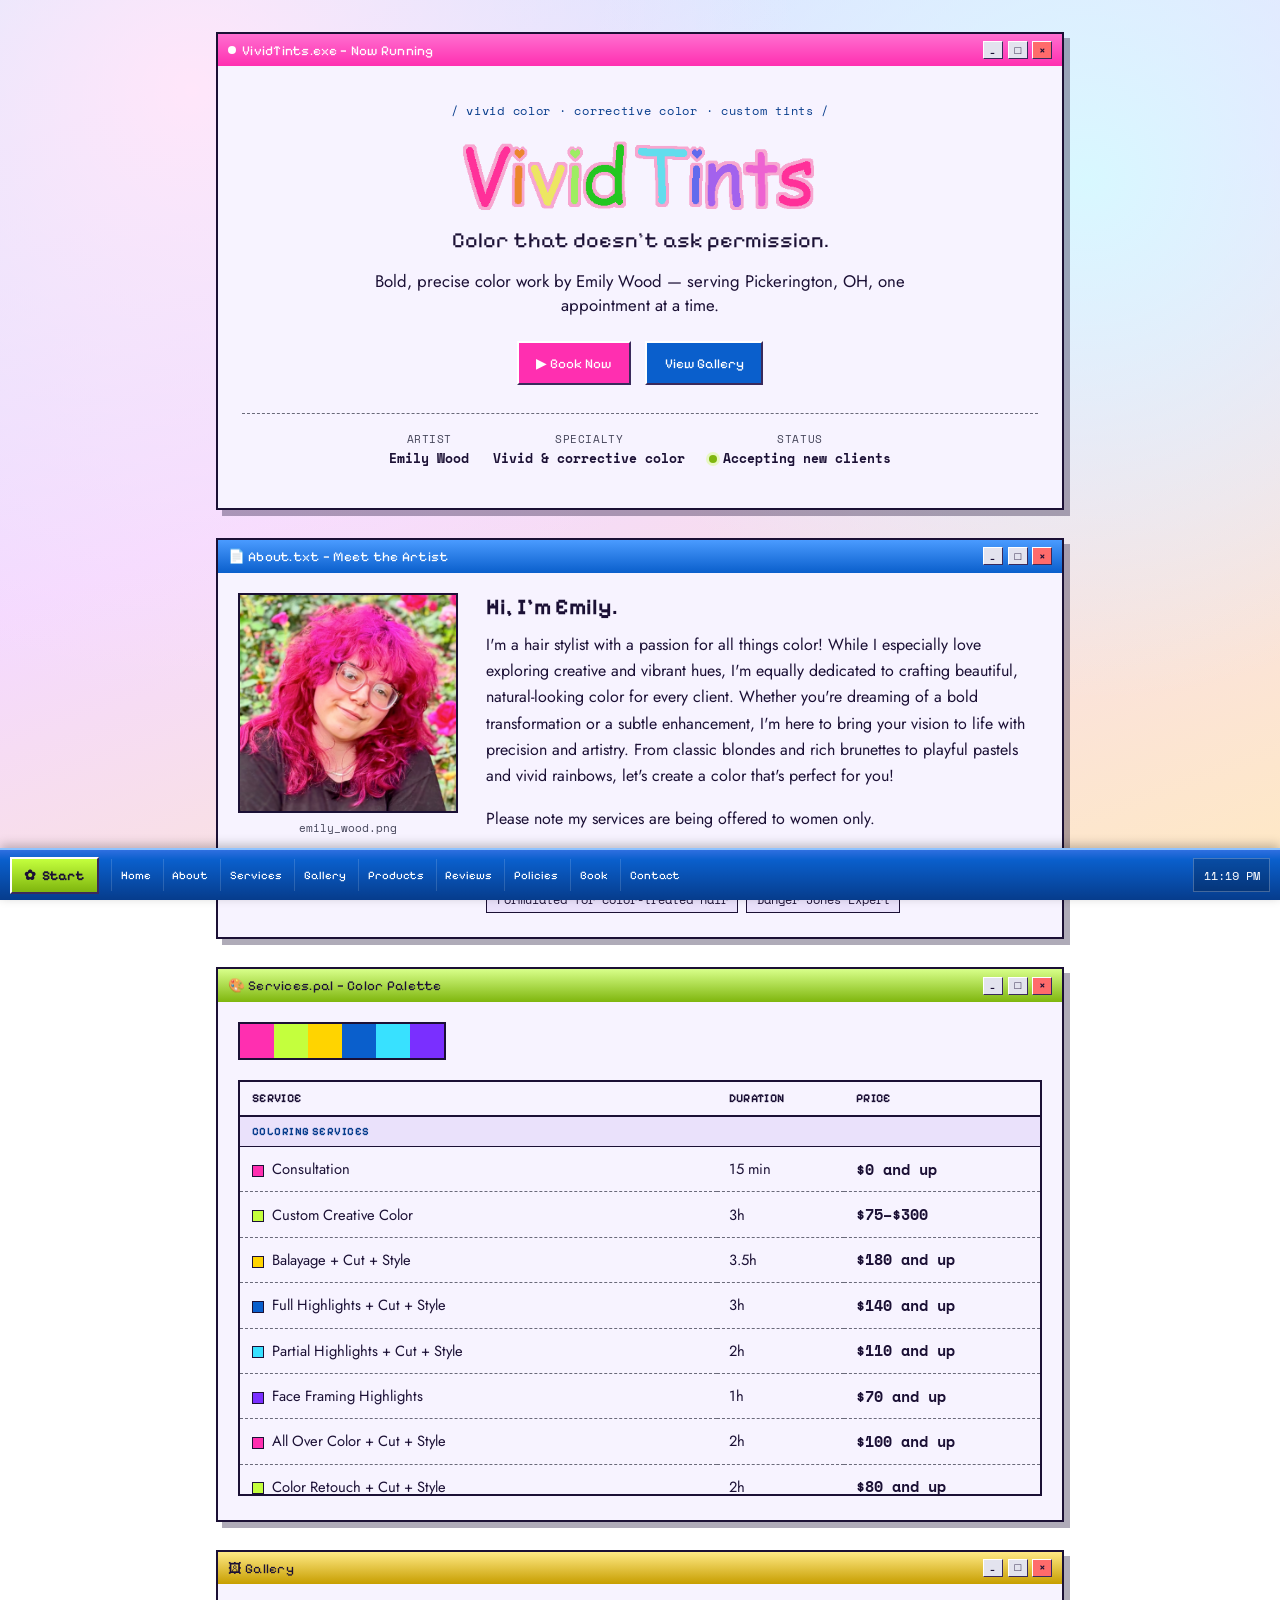
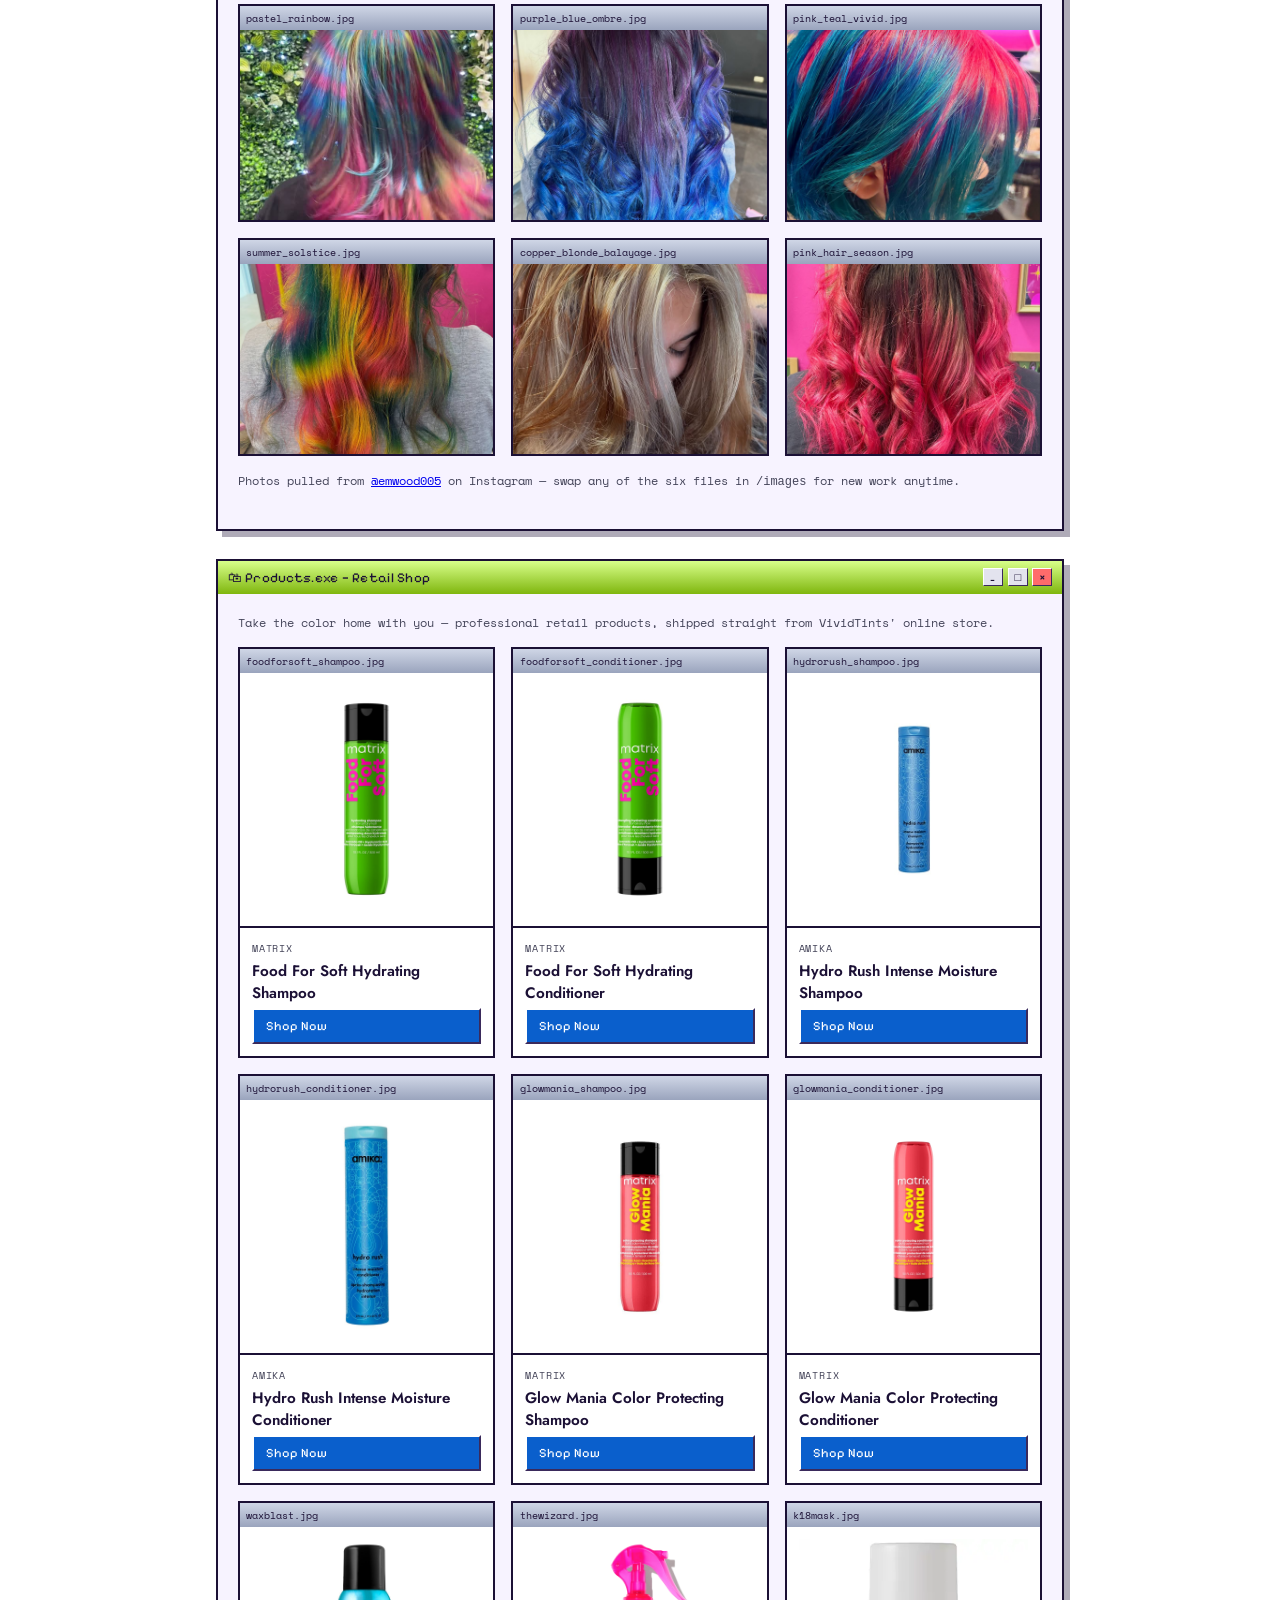
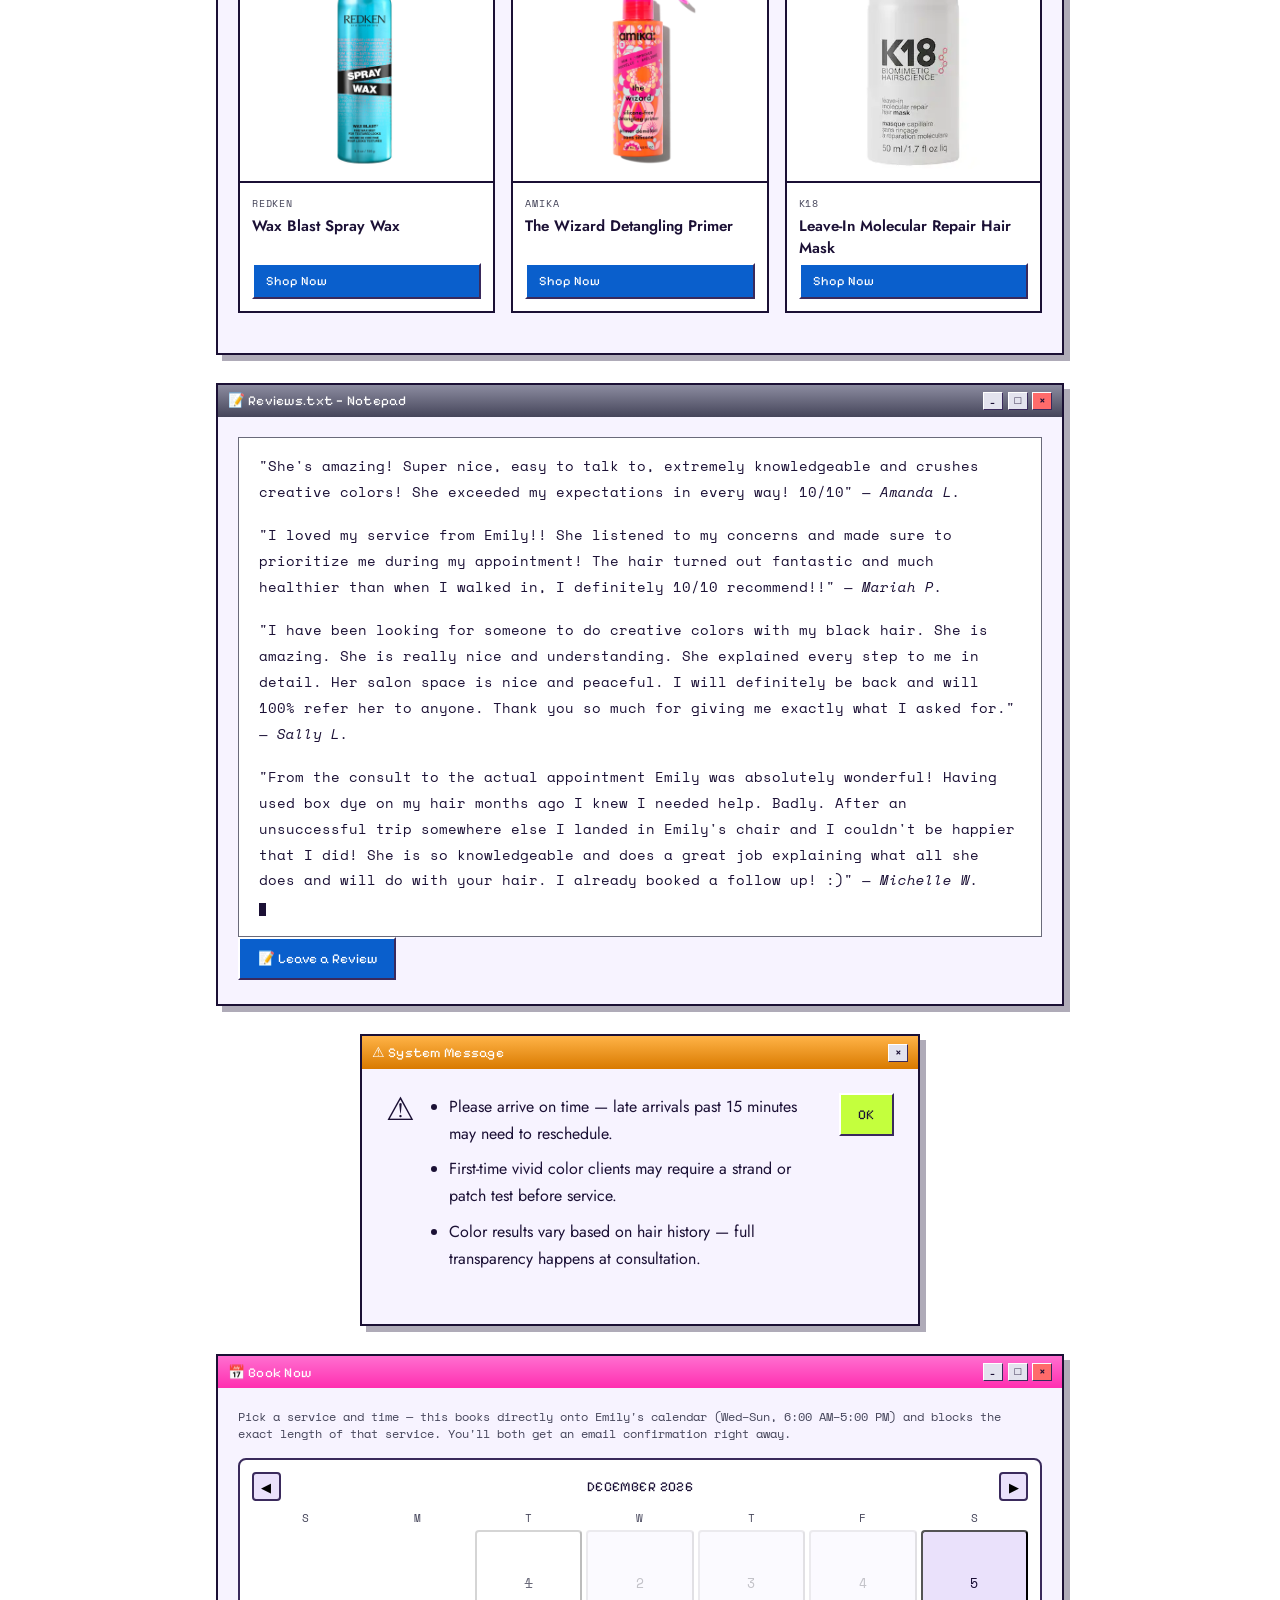
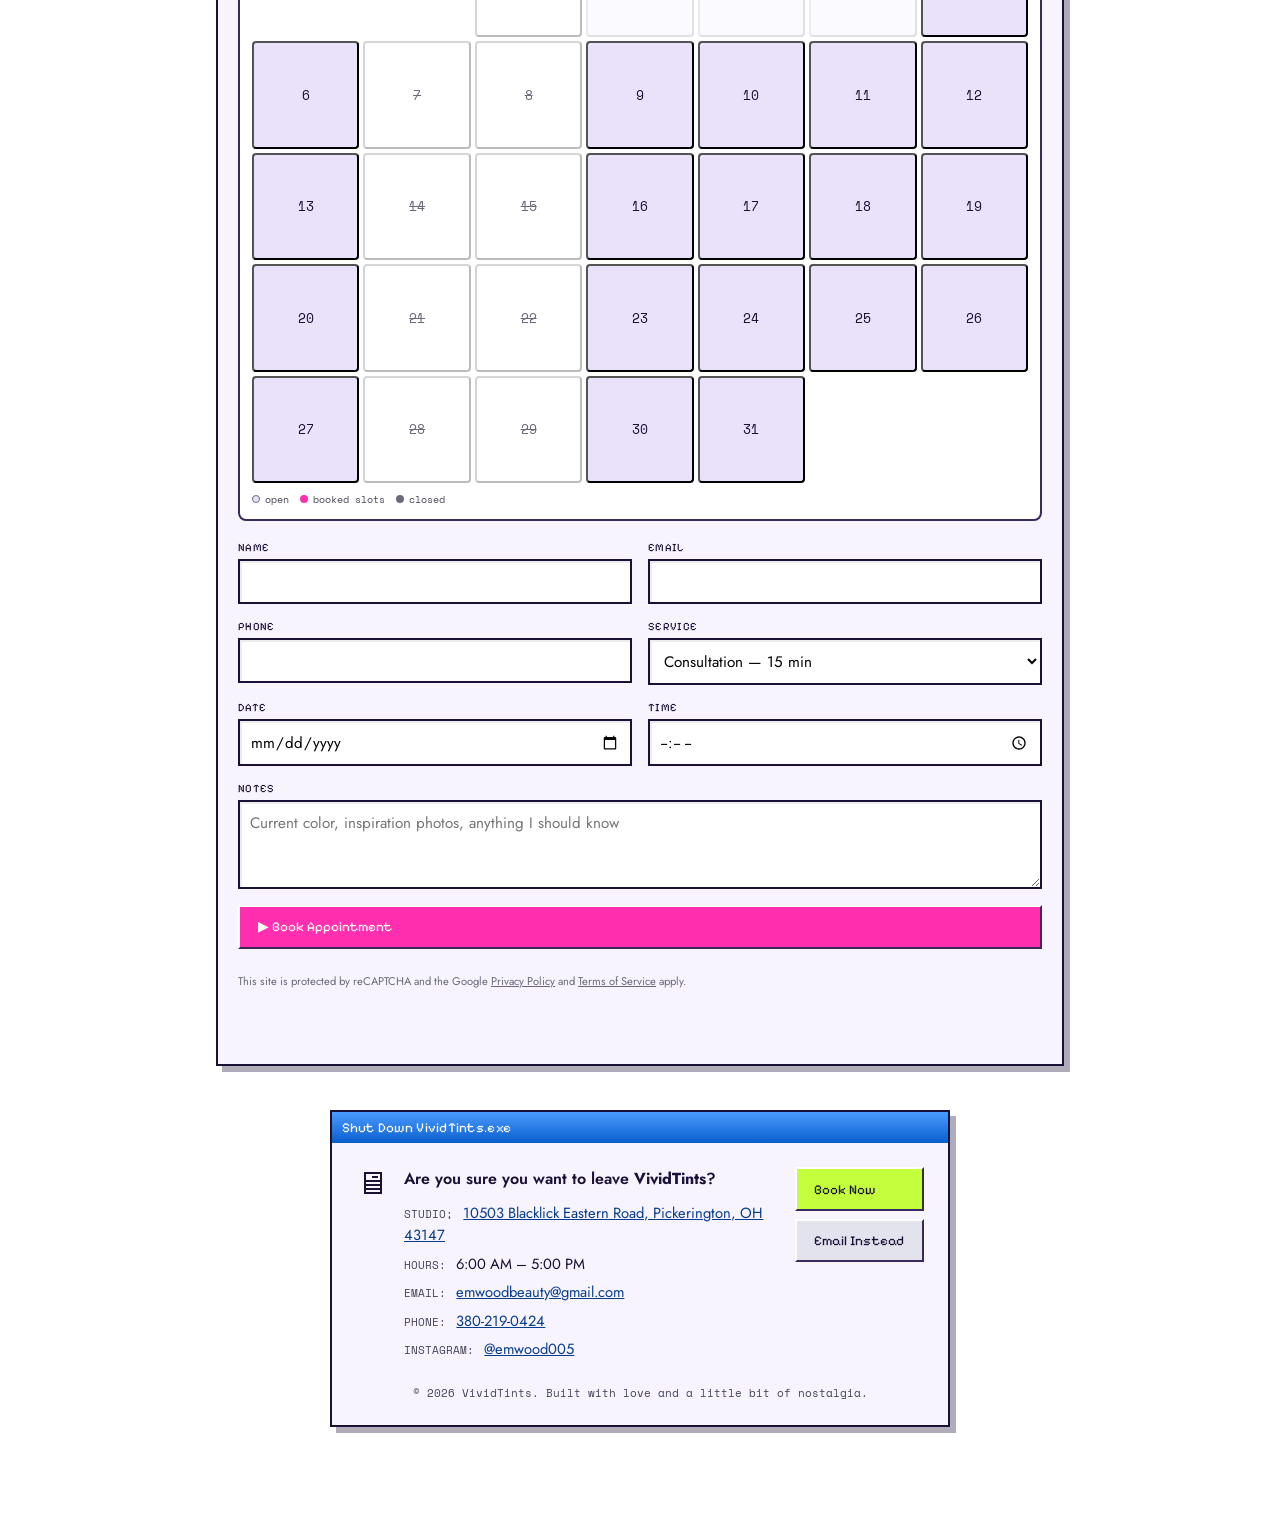
==== index.html @ 292fab3a "Initial commit: VividTints static site" ====
<!DOCTYPE html>
<html lang="en">
<head>
<meta charset="UTF-8">
<meta name="viewport" content="width=device-width, initial-scale=1.0">
<title>VividTints — Vivid Color &amp; Custom Tints</title>
<meta name="description" content="VividTints: vivid color, corrective color, and custom tints. Book your next look with Emily Wood.">
<link rel="preconnect" href="https://fonts.googleapis.com">
<link rel="preconnect" href="https://fonts.gstatic.com" crossorigin>
<link href="https://fonts.googleapis.com/css2?family=Chewy&family=Pixelify+Sans:wght@400..700&family=Jost:ital,wght@0,300;0,400;0,500;0,600;0,700;1,400&family=Space+Mono:wght@400;700&display=swap" rel="stylesheet">
<link rel="stylesheet" href="styles.css">
<script src="https://www.google.com/recaptcha/api.js?render=6LcSkWUtAAAAACM55qbeldDlDK0Q2pICRfijnh-o"></script>
</head>
<body>

<!-- BOOT SCREEN -->
<div id="boot-screen" class="boot-screen" role="status" aria-label="Loading VividTints">
  <div class="boot-inner">
    <img class="boot-logo" src="images/vividtints-logo.png" alt="VividTints">
    <div class="boot-bar"><div class="boot-bar-fill"></div></div>
    <p class="boot-text">Starting VividTints&hellip;</p>
    <button class="boot-skip" id="boot-skip" type="button">Skip intro &raquo;</button>
  </div>
</div>

<a class="skip-link" href="#main">Skip to content</a>

<!-- DESKTOP -->
<div class="desktop">

  <main id="main">

    <!-- HERO WINDOW -->
    <section id="home" class="win win--hero" aria-labelledby="hero-title">
      <header class="win-titlebar win-titlebar--magenta">
        <span class="win-titlebar-label">
          <span class="win-dot" aria-hidden="true"></span> VividTints.exe — Now Running
        </span>
        <span class="win-controls">
          <button class="win-btn win-btn--min" type="button" aria-label="Minimize this section" aria-expanded="true">_</button>
          <button class="win-btn" type="button" tabindex="-1" aria-hidden="true">&#9633;</button>
          <button class="win-btn win-btn--close" type="button" tabindex="-1" aria-hidden="true">&times;</button>
        </span>
      </header>
      <div class="win-body win-body--hero">
        <p class="eyebrow">/ vivid color &middot; corrective color &middot; custom tints /</p>
        <h1 id="hero-title" class="wordmark"><img src="images/vividtints-logo.png" alt="VividTints"></h1>
        <p class="tagline">Color that doesn't ask permission.</p>
        <p class="hero-sub">Bold, precise color work by Emily Wood — serving Pickerington, OH, one appointment at a time.</p>
        <div class="hero-actions">
          <a href="#book" class="btn btn--primary">&#9654; Book Now</a>
          <a href="#gallery" class="btn btn--secondary">View Gallery</a>
        </div>
        <dl class="sysinfo">
          <div><dt>Artist</dt><dd>Emily Wood</dd></div>
          <div><dt>Specialty</dt><dd>Vivid &amp; corrective color</dd></div>
          <div><dt>Status</dt><dd><span class="status-dot" aria-hidden="true"></span>Accepting new clients</dd></div>
        </dl>
      </div>
    </section>

    <!-- ABOUT WINDOW -->
    <section id="about" class="win" aria-labelledby="about-title">
      <header class="win-titlebar win-titlebar--blue">
        <span class="win-titlebar-label">&#128196; About.txt — Meet the Artist</span>
        <span class="win-controls">
          <button class="win-btn win-btn--min" type="button" aria-label="Minimize this section" aria-expanded="true">_</button>
          <button class="win-btn" type="button" tabindex="-1" aria-hidden="true">&#9633;</button>
          <button class="win-btn win-btn--close" type="button" tabindex="-1" aria-hidden="true">&times;</button>
        </span>
      </header>
      <div class="win-body about-grid">
        <figure class="photo-frame">
          <img class="about-photo" src="images/emily_wood.png" alt="Emily Wood, owner and colorist at VividTints">
          <figcaption>emily_wood.png</figcaption>
        </figure>
        <div class="about-copy">
          <h2 id="about-title">Hi, I'm Emily.</h2>
          <p>I'm a hair stylist with a passion for all things color! While I especially love exploring creative and vibrant hues, I'm equally dedicated to crafting beautiful, natural-looking color for every client. Whether you're dreaming of a bold transformation or a subtle enhancement, I'm here to bring your vision to life with precision and artistry. From classic blondes and rich brunettes to playful pastels and vivid rainbows, let's create a color that's perfect for you!</p>
          <p>Please note my services are being offered to women only.</p>
          <ul class="about-tags">
            <li>Vivid &amp; Fantasy Color</li>
            <li>Corrective color</li>
            <li>Formulated for color-treated hair</li>
            <li>Danger Jones Expert</li>
          </ul>
        </div>
      </div>
    </section>

    <!-- SERVICES WINDOW -->
    <section id="services" class="win" aria-labelledby="services-title">
      <header class="win-titlebar win-titlebar--lime">
        <span class="win-titlebar-label">&#127912; Services.pal — Color Palette</span>
        <span class="win-controls">
          <button class="win-btn win-btn--min" type="button" aria-label="Minimize this section" aria-expanded="true">_</button>
          <button class="win-btn" type="button" tabindex="-1" aria-hidden="true">&#9633;</button>
          <button class="win-btn win-btn--close" type="button" tabindex="-1" aria-hidden="true">&times;</button>
        </span>
      </header>
      <div class="win-body">
        <h2 id="services-title" class="sr-only">Services and pricing</h2>
        <div class="palette-strip" aria-hidden="true">
          <span class="swatch" style="--sw:#FF2FB0"></span>
          <span class="swatch" style="--sw:#C4FF3D"></span>
          <span class="swatch" style="--sw:#FFD400"></span>
          <span class="swatch" style="--sw:#0A5FCC"></span>
          <span class="swatch" style="--sw:#38E1FF"></span>
          <span class="swatch" style="--sw:#7A2FFF"></span>
        </div>
        <div class="price-table-scroll">
        <table class="price-table">
          <thead>
            <tr><th scope="col">Service</th><th scope="col">Duration</th><th scope="col">Price</th></tr>
          </thead>
          <tbody>
            <tr class="category-row"><th colspan="3" scope="colgroup">Coloring Services</th></tr>
            <tr><td data-label="Service"><span class="chip" style="--sw:#FF2FB0"></span>Consultation</td><td data-label="Duration">15 min</td><td data-label="Price" class="price">$0 and up</td></tr>
            <tr><td data-label="Service"><span class="chip" style="--sw:#C4FF3D"></span>Custom Creative Color</td><td data-label="Duration">3h</td><td data-label="Price" class="price">$75&ndash;$300</td></tr>
            <tr><td data-label="Service"><span class="chip" style="--sw:#FFD400"></span>Balayage + Cut + Style</td><td data-label="Duration">3.5h</td><td data-label="Price" class="price">$180 and up</td></tr>
            <tr><td data-label="Service"><span class="chip" style="--sw:#0A5FCC"></span>Full Highlights + Cut + Style</td><td data-label="Duration">3h</td><td data-label="Price" class="price">$140 and up</td></tr>
            <tr><td data-label="Service"><span class="chip" style="--sw:#38E1FF"></span>Partial Highlights + Cut + Style</td><td data-label="Duration">2h</td><td data-label="Price" class="price">$110 and up</td></tr>
            <tr><td data-label="Service"><span class="chip" style="--sw:#7A2FFF"></span>Face Framing Highlights</td><td data-label="Duration">1h</td><td data-label="Price" class="price">$70 and up</td></tr>
            <tr><td data-label="Service"><span class="chip" style="--sw:#FF2FB0"></span>All Over Color + Cut + Style</td><td data-label="Duration">2h</td><td data-label="Price" class="price">$100 and up</td></tr>
            <tr><td data-label="Service"><span class="chip" style="--sw:#C4FF3D"></span>Color Retouch + Cut + Style</td><td data-label="Duration">2h</td><td data-label="Price" class="price">$80 and up</td></tr>
            <tr><td data-label="Service"><span class="chip" style="--sw:#FFD400"></span>All Over Color + Highlights + Cut + Style</td><td data-label="Duration">3.5h</td><td data-label="Price" class="price">$200 and up</td></tr>
            <tr><td data-label="Service"><span class="chip" style="--sw:#0A5FCC"></span>Color Retouch + Highlights + Cut + Style</td><td data-label="Duration">3.5h</td><td data-label="Price" class="price">$180 and up</td></tr>
            <tr><td data-label="Service"><span class="chip" style="--sw:#38E1FF"></span>Platinum Blonde</td><td data-label="Duration">3h</td><td data-label="Price" class="price">$75&ndash;$300</td></tr>
            <tr><td data-label="Service"><span class="chip" style="--sw:#7A2FFF"></span>Corrective Color</td><td data-label="Duration">4h</td><td data-label="Price" class="price">$100&ndash;$300</td></tr>
            <tr><td data-label="Service"><span class="chip" style="--sw:#FF2FB0"></span>Hair Gloss</td><td data-label="Duration">1h</td><td data-label="Price" class="price">$50 and up</td></tr>

            <tr class="category-row"><th colspan="3" scope="colgroup">Haircuts &amp; Styles</th></tr>
            <tr><td data-label="Service">Women's Cut &amp; Style</td><td data-label="Duration">45 min</td><td data-label="Price" class="price">$35 and up</td></tr>
            <tr><td data-label="Service">Children's Cut &amp; Style</td><td data-label="Duration">30 min</td><td data-label="Price" class="price">$25 and up</td></tr>
            <tr><td data-label="Service">Fairy Hair (Hair Tinsel)</td><td data-label="Duration">45 min</td><td data-label="Price" class="price">$25 and up</td></tr>
            <tr><td data-label="Service">Shampoo &amp; Style</td><td data-label="Duration">30 min</td><td data-label="Price" class="price">$30 and up</td></tr>

            <tr class="category-row"><th colspan="3" scope="colgroup">Extensions</th></tr>
            <tr><td data-label="Service">Extension Maintenance</td><td data-label="Duration">3h</td><td data-label="Price" class="price">$150&ndash;$300</td></tr>
            <tr><td data-label="Service">Extensions Consultation</td><td data-label="Duration">15 min</td><td data-label="Price" class="price">$99&ndash;$300</td></tr>

            <tr class="category-row"><th colspan="3" scope="colgroup">Formal Design</th></tr>
            <tr><td data-label="Service">Formal Styling Trial Run</td><td data-label="Duration">1h</td><td data-label="Price" class="price">$35 and up</td></tr>
            <tr><td data-label="Service">Dances, Evening Event, Special Occasion</td><td data-label="Duration">1h</td><td data-label="Price" class="price">$50 and up</td></tr>
          </tbody>
        </table>
        </div>
      </div>
    </section>

    <!-- GALLERY WINDOW -->
    <section id="gallery" class="win" aria-labelledby="gallery-title">
      <header class="win-titlebar win-titlebar--sun">
        <span class="win-titlebar-label">&#128444; Gallery</span>
        <span class="win-controls">
          <button class="win-btn win-btn--min" type="button" aria-label="Minimize this section" aria-expanded="true">_</button>
          <button class="win-btn" type="button" tabindex="-1" aria-hidden="true">&#9633;</button>
          <button class="win-btn win-btn--close" type="button" tabindex="-1" aria-hidden="true">&times;</button>
        </span>
      </header>
      <div class="win-body">
        <h2 id="gallery-title" class="sr-only">Portfolio gallery</h2>
        <div class="gallery-grid">
          <figure class="mini-win"><header class="mini-win-bar"><span>pastel_rainbow.jpg</span></header><img class="gallery-photo" src="images/gallery-1-pastel-rainbow.jpg" alt="Pastel rainbow vivid color, back view" loading="lazy"></figure>
          <figure class="mini-win"><header class="mini-win-bar"><span>purple_blue_ombre.jpg</span></header><img class="gallery-photo" src="images/gallery-2-purple-blue-ombre.jpg" alt="Purple to blue ombre curls" loading="lazy"></figure>
          <figure class="mini-win"><header class="mini-win-bar"><span>pink_teal_vivid.jpg</span></header><img class="gallery-photo" src="images/gallery-3-pink-teal-vivid.jpg" alt="Pink and teal vivid color placement" loading="lazy"></figure>
          <figure class="mini-win"><header class="mini-win-bar"><span>summer_solstice.jpg</span></header><img class="gallery-photo" src="images/gallery-4-summer-solstice-rainbow.jpg" alt="Rainbow vivid color, Summer Solstice look" loading="lazy"></figure>
          <figure class="mini-win"><header class="mini-win-bar"><span>copper_blonde_balayage.jpg</span></header><img class="gallery-photo" src="images/gallery-5-copper-blonde-balayage.jpg" alt="Copper and blonde balayage dimension" loading="lazy"></figure>
          <figure class="mini-win"><header class="mini-win-bar"><span>pink_hair_season.jpg</span></header><img class="gallery-photo" src="images/gallery-6-pink-hair-season.jpg" alt="Pink hair color melt from natural roots, back view" loading="lazy"></figure>
        </div>
        <p class="table-note">Photos pulled from <a href="https://www.instagram.com/emwood005/" target="_blank" rel="noopener">@emwood005</a> on Instagram — swap any of the six files in <code>/images</code> for new work anytime.</p>
      </div>
    </section>

    <!-- PRODUCTS WINDOW -->
    <section id="products" class="win" aria-labelledby="products-title">
      <header class="win-titlebar win-titlebar--lime">
        <span class="win-titlebar-label">&#128717; Products.exe — Retail Shop</span>
        <span class="win-controls">
          <button class="win-btn win-btn--min" type="button" aria-label="Minimize this section" aria-expanded="true">_</button>
          <button class="win-btn" type="button" tabindex="-1" aria-hidden="true">&#9633;</button>
          <button class="win-btn win-btn--close" type="button" tabindex="-1" aria-hidden="true">&times;</button>
        </span>
      </header>
      <div class="win-body">
        <h2 id="products-title" class="sr-only">Retail products</h2>
        <p class="table-note">Take the color home with you — professional retail products, shipped straight from VividTints' online store.</p>
        <div class="product-grid">
          <article class="mini-win product-card">
            <header class="mini-win-bar"><span>foodforsoft_shampoo.jpg</span></header>
            <a href="https://shop.saloninteractive.com/store/vivid-tints-94737/product/79446/83007" target="_blank" rel="noopener">
              <img class="product-photo" src="images/product-foodforsoft-shampoo.jpg" alt="Matrix Food For Soft Hydrating Shampoo, 10.1 fl oz">
            </a>
            <div class="product-info">
              <p class="product-brand">Matrix</p>
              <h3 class="product-name">Food For Soft Hydrating Shampoo</h3>
              <a class="btn btn--secondary product-buy" href="https://shop.saloninteractive.com/store/vivid-tints-94737/product/79446/83007" target="_blank" rel="noopener">Shop Now</a>
            </div>
          </article>
          <article class="mini-win product-card">
            <header class="mini-win-bar"><span>foodforsoft_conditioner.jpg</span></header>
            <a href="https://shop.saloninteractive.com/store/vivid-tints-94737/product/79444/83005" target="_blank" rel="noopener">
              <img class="product-photo" src="images/product-foodforsoft-conditioner.jpg" alt="Matrix Food For Soft Detangling Hydrating Conditioner, 10.1 fl oz">
            </a>
            <div class="product-info">
              <p class="product-brand">Matrix</p>
              <h3 class="product-name">Food For Soft Hydrating Conditioner</h3>
              <a class="btn btn--secondary product-buy" href="https://shop.saloninteractive.com/store/vivid-tints-94737/product/79444/83005" target="_blank" rel="noopener">Shop Now</a>
            </div>
          </article>
          <article class="mini-win product-card">
            <header class="mini-win-bar"><span>hydrorush_shampoo.jpg</span></header>
            <a href="https://shop.saloninteractive.com/store/vivid-tints-94737/product/69103/72638" target="_blank" rel="noopener">
              <img class="product-photo" src="images/product-hydrorush-shampoo.jpg" alt="amika Hydro Rush Intense Moisture Shampoo, 9.2 fl oz">
            </a>
            <div class="product-info">
              <p class="product-brand">amika</p>
              <h3 class="product-name">Hydro Rush Intense Moisture Shampoo</h3>
              <a class="btn btn--secondary product-buy" href="https://shop.saloninteractive.com/store/vivid-tints-94737/product/69103/72638" target="_blank" rel="noopener">Shop Now</a>
            </div>
          </article>
          <article class="mini-win product-card">
            <header class="mini-win-bar"><span>hydrorush_conditioner.jpg</span></header>
            <a href="https://shop.saloninteractive.com/store/vivid-tints-94737/product/69101/72635" target="_blank" rel="noopener">
              <img class="product-photo" src="images/product-hydrorush-conditioner.jpg" alt="amika Hydro Rush Intense Moisture Conditioner, 9.2 fl oz">
            </a>
            <div class="product-info">
              <p class="product-brand">amika</p>
              <h3 class="product-name">Hydro Rush Intense Moisture Conditioner</h3>
              <a class="btn btn--secondary product-buy" href="https://shop.saloninteractive.com/store/vivid-tints-94737/product/69101/72635" target="_blank" rel="noopener">Shop Now</a>
            </div>
          </article>
          <article class="mini-win product-card">
            <header class="mini-win-bar"><span>glowmania_shampoo.jpg</span></header>
            <a href="https://shop.saloninteractive.com/store/vivid-tints-94737/product/101076/104954" target="_blank" rel="noopener">
              <img class="product-photo" src="images/product-glowmania-shampoo.jpg" alt="Matrix Glow Mania Color Protecting Shampoo, 10.1 fl oz">
            </a>
            <div class="product-info">
              <p class="product-brand">Matrix</p>
              <h3 class="product-name">Glow Mania Color Protecting Shampoo</h3>
              <a class="btn btn--secondary product-buy" href="https://shop.saloninteractive.com/store/vivid-tints-94737/product/101076/104954" target="_blank" rel="noopener">Shop Now</a>
            </div>
          </article>
          <article class="mini-win product-card">
            <header class="mini-win-bar"><span>glowmania_conditioner.jpg</span></header>
            <a href="https://shop.saloninteractive.com/store/vivid-tints-94737/product/91095/94782" target="_blank" rel="noopener">
              <img class="product-photo" src="images/product-glowmania-conditioner.jpg" alt="Matrix Glow Mania Color Protecting Conditioner, 10.1 fl oz">
            </a>
            <div class="product-info">
              <p class="product-brand">Matrix</p>
              <h3 class="product-name">Glow Mania Color Protecting Conditioner</h3>
              <a class="btn btn--secondary product-buy" href="https://shop.saloninteractive.com/store/vivid-tints-94737/product/91095/94782" target="_blank" rel="noopener">Shop Now</a>
            </div>
          </article>
          <article class="mini-win product-card">
            <header class="mini-win-bar"><span>waxblast.jpg</span></header>
            <a href="https://shop.saloninteractive.com/store/vivid-tints-94737/product/81811/85417" target="_blank" rel="noopener">
              <img class="product-photo" src="images/product-waxblast.jpg" alt="Redken Wax Blast Spray Wax, 5.5 oz">
            </a>
            <div class="product-info">
              <p class="product-brand">Redken</p>
              <h3 class="product-name">Wax Blast Spray Wax</h3>
              <a class="btn btn--secondary product-buy" href="https://shop.saloninteractive.com/store/vivid-tints-94737/product/81811/85417" target="_blank" rel="noopener">Shop Now</a>
            </div>
          </article>
          <article class="mini-win product-card">
            <header class="mini-win-bar"><span>thewizard.jpg</span></header>
            <a href="https://shop.saloninteractive.com/store/vivid-tints-94737/product/91083/75434" target="_blank" rel="noopener">
              <img class="product-photo" src="images/product-thewizard.webp" alt="amika The Wizard Silicone-Free Detangling Primer, 5 fl oz">
            </a>
            <div class="product-info">
              <p class="product-brand">amika</p>
              <h3 class="product-name">The Wizard Detangling Primer</h3>
              <a class="btn btn--secondary product-buy" href="https://shop.saloninteractive.com/store/vivid-tints-94737/product/91083/75434" target="_blank" rel="noopener">Shop Now</a>
            </div>
          </article>
          <article class="mini-win product-card">
            <header class="mini-win-bar"><span>k18mask.jpg</span></header>
            <a href="https://shop.saloninteractive.com/store/vivid-tints-94737/product/55356/58825" target="_blank" rel="noopener">
              <img class="product-photo" src="images/product-k18mask.webp" alt="K18 Leave-In Molecular Repair Hair Mask, 1.7 fl oz">
            </a>
            <div class="product-info">
              <p class="product-brand">K18</p>
              <h3 class="product-name">Leave-In Molecular Repair Hair Mask</h3>
              <a class="btn btn--secondary product-buy" href="https://shop.saloninteractive.com/store/vivid-tints-94737/product/55356/58825" target="_blank" rel="noopener">Shop Now</a>
            </div>
          </article>
        </div>
      </div>
    </section>

    <!-- REVIEWS WINDOW -->
    <section id="reviews" class="win" aria-labelledby="reviews-title">
      <header class="win-titlebar win-titlebar--gray">
        <span class="win-titlebar-label">&#128221; Reviews.txt — Notepad</span>
        <span class="win-controls">
          <button class="win-btn win-btn--min" type="button" aria-label="Minimize this section" aria-expanded="true">_</button>
          <button class="win-btn" type="button" tabindex="-1" aria-hidden="true">&#9633;</button>
          <button class="win-btn win-btn--close" type="button" tabindex="-1" aria-hidden="true">&times;</button>
        </span>
      </header>
      <div class="win-body">
        <h2 id="reviews-title" class="sr-only">Client reviews</h2>
        <div class="notepad" id="notepad-reviews">
          <p class="notepad-line">"She's amazing! Super nice, easy to talk to, extremely knowledgeable and crushes creative colors! She exceeded my expectations in every way! 10/10" &mdash; <em>Amanda L.</em></p>
          <p class="notepad-line">"I loved my service from Emily!! She listened to my concerns and made sure to prioritize me during my appointment! The hair turned out fantastic and much healthier than when I walked in, I definitely 10/10 recommend!!" &mdash; <em>Mariah P.</em></p>
          <p class="notepad-line">"I have been looking for someone to do creative colors with my black hair. She is amazing. She is really nice and understanding. She explained every step to me in detail. Her salon space is nice and peaceful. I will definitely be back and will 100% refer her to anyone. Thank you so much for giving me exactly what I asked for." &mdash; <em>Sally L.</em></p>
          <p class="notepad-line">"From the consult to the actual appointment Emily was absolutely wonderful! Having used box dye on my hair months ago I knew I needed help. Badly. After an unsuccessful trip somewhere else I landed in Emily's chair and I couldn't be happier that I did! She is so knowledgeable and does a great job explaining what all she does and will do with your hair. I already booked a follow up! :)" &mdash; <em>Michelle W.</em></p>
          <span class="notepad-cursor" aria-hidden="true"></span>
        </div>
        <a href="reviews.html" class="btn btn--secondary">&#128221; Leave a Review</a>
      </div>
    </section>

    <!-- POLICIES: SYSTEM MESSAGE DIALOG -->
    <section id="policies" class="win win--dialog" aria-labelledby="policies-title">
      <header class="win-titlebar win-titlebar--warn">
        <span class="win-titlebar-label">&#9888; System Message</span>
        <span class="win-controls" aria-hidden="true">
          <button class="win-btn" type="button" tabindex="-1">&times;</button>
        </span>
      </header>
      <div class="win-body win-body--dialog">
        <h2 id="policies-title" class="sr-only">Studio policies</h2>
        <div class="dialog-content">
          <span class="dialog-icon" aria-hidden="true">&#9888;</span>
          <ul class="policy-list">
            <li>Please arrive on time — late arrivals past 15 minutes may need to reschedule.</li>
            <li>First-time vivid color clients may require a strand or patch test before service.</li>
            <li>Color results vary based on hair history — full transparency happens at consultation.</li>
          </ul>
          <button class="btn btn--ok" type="button" id="policy-ok">OK</button>
        </div>
      </div>
    </section>

    <!-- BOOK NOW WINDOW -->
    <section id="book" class="win" aria-labelledby="book-title">
      <header class="win-titlebar win-titlebar--magenta">
        <span class="win-titlebar-label">&#128197; Book Now</span>
        <span class="win-controls">
          <button class="win-btn win-btn--min" type="button" aria-label="Minimize this section" aria-expanded="true">_</button>
          <button class="win-btn" type="button" tabindex="-1" aria-hidden="true">&#9633;</button>
          <button class="win-btn win-btn--close" type="button" tabindex="-1" aria-hidden="true">&times;</button>
        </span>
      </header>
      <div class="win-body">
        <h2 id="book-title" class="sr-only">Book an appointment</h2>
        <p class="table-note">Pick a service and time — this books directly onto Emily's calendar (Wed&ndash;Sun, 6:00 AM&ndash;5:00 PM) and blocks the exact length of that service. You'll both get an email confirmation right away.</p>
        <div class="mini-cal" id="mini-cal">
          <div class="mini-cal-header">
            <button type="button" class="mini-cal-nav" id="mini-cal-prev" aria-label="Previous month">&#9664;</button>
            <span class="mini-cal-title" id="mini-cal-title" aria-live="polite"></span>
            <button type="button" class="mini-cal-nav" id="mini-cal-next" aria-label="Next month">&#9654;</button>
          </div>
          <div class="mini-cal-weekdays">
            <span>S</span><span>M</span><span>T</span><span>W</span><span>T</span><span>F</span><span>S</span>
          </div>
          <div class="mini-cal-grid" id="mini-cal-grid" role="grid" aria-label="Availability calendar"></div>
          <p class="mini-cal-legend"><span class="mini-cal-dot mini-cal-dot--open"></span> open <span class="mini-cal-dot mini-cal-dot--busy"></span> booked slots <span class="mini-cal-dot mini-cal-dot--closed"></span> closed</p>
        </div>
        <form id="booking-form" class="booking-form">
          <div class="field" style="position:absolute;left:-9999px;width:1px;height:1px;overflow:hidden" aria-hidden="true">
            <label for="bf-website">Website</label>
            <input id="bf-website" name="website" type="text" tabindex="-1" autocomplete="off">
          </div>
          <div class="field">
            <label for="bf-name">Name</label>
            <input id="bf-name" name="name" type="text" autocomplete="name" required>
          </div>
          <div class="field">
            <label for="bf-email">Email</label>
            <input id="bf-email" name="email" type="email" autocomplete="email" required>
          </div>
          <div class="field">
            <label for="bf-phone">Phone</label>
            <input id="bf-phone" name="phone" type="tel" autocomplete="tel">
          </div>
          <div class="field">
            <label for="bf-service">Service</label>
            <select id="bf-service" name="service" required>
              <optgroup label="Coloring Services">
                <option value="Consultation" data-duration="15">Consultation — 15 min</option>
                <option value="Custom Creative Color" data-duration="180">Custom Creative Color — 3h</option>
                <option value="Balayage + Cut + Style" data-duration="210">Balayage + Cut + Style — 3.5h</option>
                <option value="Full Highlights + Cut + Style" data-duration="180">Full Highlights + Cut + Style — 3h</option>
                <option value="Partial Highlights + Cut + Style" data-duration="120">Partial Highlights + Cut + Style — 2h</option>
                <option value="Face Framing Highlights" data-duration="60">Face Framing Highlights — 1h</option>
                <option value="All Over Color + Cut + Style" data-duration="120">All Over Color + Cut + Style — 2h</option>
                <option value="Color Retouch + Cut + Style" data-duration="120">Color Retouch + Cut + Style — 2h</option>
                <option value="All Over Color + Highlights + Cut + Style" data-duration="210">All Over Color + Highlights + Cut + Style — 3.5h</option>
                <option value="Color Retouch + Highlights + Cut + Style" data-duration="210">Color Retouch + Highlights + Cut + Style — 3.5h</option>
                <option value="Platinum Blonde" data-duration="180">Platinum Blonde — 3h</option>
                <option value="Corrective Color" data-duration="240">Corrective Color — 4h</option>
                <option value="Hair Gloss" data-duration="60">Hair Gloss — 1h</option>
              </optgroup>
              <optgroup label="Haircuts &amp; Styles">
                <option value="Women's Cut &amp; Style" data-duration="45">Women's Cut &amp; Style — 45 min</option>
                <option value="Children's Cut &amp; Style" data-duration="30">Children's Cut &amp; Style — 30 min</option>
                <option value="Fairy Hair (Hair Tinsel)" data-duration="45">Fairy Hair (Hair Tinsel) — 45 min</option>
                <option value="Shampoo &amp; Style" data-duration="30">Shampoo &amp; Style — 30 min</option>
              </optgroup>
              <optgroup label="Extensions">
                <option value="Extension Maintenance" data-duration="180">Extension Maintenance — 3h</option>
                <option value="Extensions Consultation" data-duration="15">Extensions Consultation — 15 min</option>
              </optgroup>
              <optgroup label="Formal Design">
                <option value="Formal Styling Trial Run" data-duration="60">Formal Styling Trial Run — 1h</option>
                <option value="Dances, Evening Event, Special Occasion" data-duration="60">Dances, Evening Event, Special Occasion — 1h</option>
              </optgroup>
            </select>
          </div>
          <div class="field">
            <label for="bf-date">Date</label>
            <input id="bf-date" name="date" type="date" required>
          </div>
          <div class="field">
            <label for="bf-time">Time</label>
            <input id="bf-time" name="time" type="time" min="06:00" max="17:00" required>
          </div>
          <div class="field field--wide">
            <label for="bf-notes">Notes</label>
            <textarea id="bf-notes" name="notes" rows="3" placeholder="Current color, inspiration photos, anything I should know"></textarea>
          </div>
          <button class="btn btn--primary field--wide" type="submit" id="bf-submit">&#9654; Book Appointment</button>
          <p class="recaptcha-disclosure field--wide">This site is protected by reCAPTCHA and the Google <a href="https://policies.google.com/privacy" target="_blank" rel="noopener">Privacy Policy</a> and <a href="https://policies.google.com/terms" target="_blank" rel="noopener">Terms of Service</a> apply.</p>
          <p class="booking-status field--wide" id="bf-status" role="status" aria-live="polite"></p>
        </form>
      </div>
    </section>

  </main>

  <!-- FOOTER: SHUT DOWN DIALOG -->
  <footer id="contact" class="win win--dialog win--shutdown" aria-labelledby="shutdown-title">
    <header class="win-titlebar win-titlebar--blue">
      <span class="win-titlebar-label">Shut Down VividTints.exe</span>
    </header>
    <div class="win-body win-body--dialog">
      <h2 id="shutdown-title" class="sr-only">Contact and location</h2>
      <div class="dialog-content">
        <span class="dialog-icon" aria-hidden="true">&#128421;</span>
        <div class="shutdown-info">
          <p>Are you sure you want to leave <strong>VividTints</strong>?</p>
          <address class="contact-list">
            <div><span class="contact-label">Studio;</span> <a href="https://maps.google.com/?q=10503+Blacklick+Eastern+Road,+Pickerington,+OH+43147" target="_blank" rel="noopener">10503 Blacklick Eastern Road, Pickerington, OH 43147</a></div>
            <div><span class="contact-label">Hours:</span> 6:00 AM &ndash; 5:00 PM</div>
            <div><span class="contact-label">Email:</span> <a href="mailto:emwoodbeauty@gmail.com">emwoodbeauty@gmail.com</a></div>
            <div><span class="contact-label">Phone:</span> <a href="tel:+13802190424">380-219-0424</a></div>
            <div><span class="contact-label">Instagram:</span> <a href="https://www.instagram.com/emwood005/" target="_blank" rel="noopener">@emwood005</a></div>
          </address>
        </div>
        <div class="shutdown-actions">
          <a href="#book" class="btn btn--ok">Book Now</a>
          <a href="mailto:emwoodbeauty@gmail.com" class="btn">Email Instead</a>
        </div>
      </div>
      <p class="fine-print">&copy; <span id="year"></span> VividTints. Built with love and a little bit of nostalgia.</p>
    </div>
  </footer>

</div>

<!-- TASKBAR -->
<nav class="taskbar" aria-label="Primary">
  <button class="start-btn" id="start-btn" aria-haspopup="true" aria-expanded="false" aria-controls="start-menu" type="button">
    <span class="start-icon" aria-hidden="true">&#10047;</span> Start
  </button>
  <div class="taskbar-links" id="taskbar-links">
    <a href="#home">Home</a>
    <a href="#about">About</a>
    <a href="#services">Services</a>
    <a href="#gallery">Gallery</a>
    <a href="#products">Products</a>
    <a href="#reviews">Reviews</a>
    <a href="#policies">Policies</a>
    <a href="#book">Book</a>
    <a href="#contact">Contact</a>
  </div>
  <time class="taskbar-clock" id="taskbar-clock" aria-hidden="true"></time>
</nav>

<div class="start-menu" id="start-menu" hidden>
  <ul>
    <li><a href="#home">&#127968; Home</a></li>
    <li><a href="#about">&#128196; About</a></li>
    <li><a href="#services">&#127912; Services</a></li>
    <li><a href="#gallery">&#128444; Gallery</a></li>
    <li><a href="#products">&#128717; Products</a></li>
    <li><a href="#reviews">&#128221; Reviews</a></li>
    <li><a href="#policies">&#9888; Policies</a></li>
    <li><a href="#book">&#128197; Book Now</a></li>
    <li><a href="#contact">&#128421; Contact</a></li>
  </ul>
</div>

<script src="script.js"></script>
</body>
</html>
---- styles.css ----
/* ============================================================
   VividTints — token system
   ============================================================ */
:root {
  --paper: #F7F3FF;
  --paper-dim: #EAE1FB;
  --ink: #1B1035;
  --winxp-blue: #0A5FCC;
  --winxp-blue-dark: #063C8C;
  --hotmagenta: #FF2FB0;
  --hotmagenta-dark: #C4128A;
  --acid-lime: #C4FF3D;
  --acid-lime-dark: #7FB60E;
  --sunshine: #FFD400;
  --sunshine-dark: #C79E00;
  --gray-chrome: #6A6A7A;
  --gray-chrome-dark: #45455A;
  --white: #FFFFFF;
  --bevel-light: #FFFFFF;
  --bevel-dark: #3A2A5C;
  --shadow: rgba(27, 16, 53, 0.35);

  --font-display: "Chewy", cursive;
  --font-chrome: "Pixelify Sans", monospace;
  --font-body: "Jost", sans-serif;
  --font-mono: "Space Mono", monospace;
}

* { box-sizing: border-box; }
html { scroll-behavior: smooth; }
@media (prefers-reduced-motion: reduce) {
  html { scroll-behavior: auto; }
  *, *::before, *::after { animation-duration: 0.01ms !important; animation-iteration-count: 1 !important; transition-duration: 0.01ms !important; }
}

body {
  margin: 0;
  font-family: var(--font-body);
  color: var(--ink);
  background:
    radial-gradient(circle at 15% 10%, #ffe6fa 0%, transparent 45%),
    radial-gradient(circle at 85% 20%, #d8f8ff 0%, transparent 40%),
    linear-gradient(160deg, #cdeaff 0%, #f4d9ff 45%, #ffe9c2 100%);
  background-attachment: fixed;
  padding-bottom: 4.5rem; /* clears fixed taskbar */
}

.skip-link {
  position: absolute;
  left: -999px;
  top: 0;
  background: var(--ink);
  color: var(--white);
  padding: 0.75rem 1rem;
  z-index: 999;
}
.skip-link:focus {
  left: 0.5rem;
  top: 0.5rem;
}

:focus-visible {
  outline: 3px solid var(--winxp-blue);
  outline-offset: 2px;
}

.sr-only {
  position: absolute;
  width: 1px; height: 1px;
  padding: 0; margin: -1px;
  overflow: hidden;
  clip: rect(0,0,0,0);
  white-space: nowrap;
  border: 0;
}

/* ============================================================
   Boot screen
   ============================================================ */
.boot-screen {
  position: fixed;
  inset: 0;
  z-index: 1000;
  background: linear-gradient(180deg, #063C8C 0%, #0A5FCC 55%, #38a0ff 100%);
  display: flex;
  align-items: center;
  justify-content: center;
  transition: opacity 0.5s ease, visibility 0.5s ease;
}
.boot-screen[hidden] { display: none; }
.boot-screen.is-hiding { opacity: 0; pointer-events: none; }

.boot-inner { text-align: center; color: var(--white); }
.boot-logo {
  display: block;
  height: clamp(2rem, 6vw, 3.5rem);
  width: auto;
  max-width: 80vw;
  margin: 0 auto;
}
.boot-bar {
  width: min(260px, 60vw);
  height: 14px;
  margin: 1.25rem auto 0.75rem;
  background: rgba(255,255,255,0.25);
  border: 2px solid var(--white);
  overflow: hidden;
}
.boot-bar-fill {
  height: 100%;
  width: 0%;
  background: repeating-linear-gradient(45deg, var(--acid-lime), var(--acid-lime) 8px, var(--sunshine) 8px, var(--sunshine) 16px);
  animation: boot-fill 1.1s ease-out forwards;
}
@keyframes boot-fill { to { width: 100%; } }
.boot-text { font-family: var(--font-chrome); font-size: 0.85rem; letter-spacing: 0.03em; }
.boot-skip {
  margin-top: 1rem;
  background: none;
  border: none;
  color: var(--white);
  font-family: var(--font-chrome);
  font-size: 0.75rem;
  text-decoration: underline;
  cursor: pointer;
  opacity: 0.8;
}
.boot-skip:hover { opacity: 1; }

/* ============================================================
   Desktop + window chrome
   ============================================================ */
.desktop {
  max-width: 880px;
  margin: 0 auto;
  padding: 2rem 1rem 1rem;
  display: flex;
  flex-direction: column;
  gap: 1.75rem;
}

main {
  display: flex;
  flex-direction: column;
  gap: 1.75rem;
}

.win {
  background: var(--paper);
  border: 2px solid var(--ink);
  box-shadow: 6px 6px 0 var(--shadow);
}

.win-titlebar {
  display: flex;
  align-items: center;
  justify-content: space-between;
  padding: 0.45rem 0.6rem;
  font-family: var(--font-chrome);
  color: var(--white);
  font-size: 0.85rem;
  letter-spacing: 0.02em;
}
.win-titlebar--magenta { background: linear-gradient(180deg, #ff6fd0 0%, var(--hotmagenta) 100%); }
.win-titlebar--blue    { background: linear-gradient(180deg, #4a9bff 0%, var(--winxp-blue) 100%); }
.win-titlebar--lime    { background: linear-gradient(180deg, #d8ff8a 0%, var(--acid-lime-dark) 100%); color: var(--ink); }
.win-titlebar--sun     { background: linear-gradient(180deg, #ffe985 0%, var(--sunshine-dark) 100%); color: var(--ink); }
.win-titlebar--gray    { background: linear-gradient(180deg, #8c8ca0 0%, var(--gray-chrome-dark) 100%); }
.win-titlebar--warn    { background: linear-gradient(180deg, #ffb347 0%, #d97a00 100%); }

.win-titlebar-label { display: flex; align-items: center; gap: 0.4rem; overflow: hidden; text-overflow: ellipsis; white-space: nowrap; }
.win-dot { width: 8px; height: 8px; border-radius: 50%; background: currentColor; display: inline-block; }

.win-controls { display: flex; gap: 0.3rem; flex-shrink: 0; }
.win-btn {
  width: 20px; height: 18px;
  font-family: var(--font-chrome);
  font-size: 0.7rem;
  line-height: 1;
  background: #E3E3EE;
  color: var(--ink);
  border-top: 1px solid var(--bevel-light);
  border-left: 1px solid var(--bevel-light);
  border-right: 1px solid var(--bevel-dark);
  border-bottom: 1px solid var(--bevel-dark);
  cursor: default;
}
.win-btn--close { background: #ff6b6b; }

.win-body { padding: 1.25rem 1.25rem 1.5rem; }

/* ============================================================
   Buttons (3D bevel)
   ============================================================ */
.btn {
  display: inline-flex;
  align-items: center;
  gap: 0.4rem;
  font-family: var(--font-chrome);
  font-size: 0.85rem;
  padding: 0.7rem 1.1rem;
  background: #E3E3EE;
  color: var(--ink);
  text-decoration: none;
  border-top: 2px solid var(--bevel-light);
  border-left: 2px solid var(--bevel-light);
  border-right: 2px solid var(--bevel-dark);
  border-bottom: 2px solid var(--bevel-dark);
  cursor: pointer;
}
.btn:hover { filter: brightness(1.05); }
.btn:active {
  border-top-color: var(--bevel-dark);
  border-left-color: var(--bevel-dark);
  border-right-color: var(--bevel-light);
  border-bottom-color: var(--bevel-light);
  transform: translate(1px, 1px);
}
.btn--primary { background: var(--hotmagenta); color: var(--white); }
.btn--secondary { background: var(--winxp-blue); color: var(--white); }
.btn--ok { background: var(--acid-lime); color: var(--ink); }

/* ============================================================
   Hero
   ============================================================ */
.win--hero .win-body--hero { text-align: center; padding: 2.25rem 1.5rem 2.5rem; }
.eyebrow {
  font-family: var(--font-mono);
  font-size: 0.75rem;
  letter-spacing: 0.06em;
  color: var(--winxp-blue-dark);
  margin: 0 0 0.75rem;
}
.wordmark {
  line-height: 1;
  margin: 0;
}
.wordmark img {
  display: block;
  margin: 0 auto;
  height: clamp(3rem, 11vw, 5.5rem);
  width: auto;
  max-width: 100%;
}
.tagline {
  font-family: var(--font-chrome);
  font-size: clamp(1rem, 3vw, 1.35rem);
  margin: 0.5rem 0 1rem;
}
.hero-sub { max-width: 34rem; margin: 0 auto 1.5rem; font-size: 1.05rem; }
.hero-actions { display: flex; gap: 0.9rem; justify-content: center; flex-wrap: wrap; margin-bottom: 1.75rem; }

.sysinfo {
  display: flex;
  gap: 1.5rem;
  justify-content: center;
  flex-wrap: wrap;
  font-family: var(--font-mono);
  font-size: 0.8rem;
  border-top: 1px dashed var(--gray-chrome);
  padding-top: 1rem;
  margin: 0;
}
.sysinfo div { display: flex; flex-direction: column; gap: 0.15rem; }
.sysinfo dt { color: var(--gray-chrome-dark); font-size: 0.7rem; text-transform: uppercase; letter-spacing: 0.05em; }
.sysinfo dd { margin: 0; font-weight: 700; display: flex; align-items: center; gap: 0.35rem; }
.status-dot { width: 8px; height: 8px; border-radius: 50%; background: var(--acid-lime-dark); box-shadow: 0 0 0 3px rgba(196,255,61,0.3); }

/* ============================================================
   About
   ============================================================ */
.about-grid { display: grid; grid-template-columns: 220px 1fr; gap: 1.75rem; align-items: start; }
.photo-frame { margin: 0; }
.photo-frame figcaption { font-family: var(--font-mono); font-size: 0.7rem; text-align: center; margin-top: 0.4rem; color: var(--gray-chrome-dark); }
.about-photo {
  display: block;
  width: 100%;
  aspect-ratio: 1 / 1;
  object-fit: cover;
  border: 2px solid var(--ink);
}

.placeholder-canvas {
  aspect-ratio: 1 / 1;
  border: 2px solid var(--ink);
  background-image: conic-gradient(#d9d9e6 25%, #f2f2fa 0 50%, #d9d9e6 0 75%, #f2f2fa 0);
  background-size: 22px 22px;
  display: flex;
  align-items: center;
  justify-content: center;
  text-align: center;
  padding: 0.5rem;
}
.placeholder-canvas--sm { aspect-ratio: 4 / 3; }
.placeholder-label { font-family: var(--font-mono); font-size: 0.7rem; background: rgba(255,255,255,0.85); padding: 0.35rem 0.5rem; }

.about-copy h2 { font-family: var(--font-chrome); font-size: 1.4rem; margin: 0 0 0.75rem; }
.about-copy p { line-height: 1.65; margin: 0 0 1rem; }
.about-tags { list-style: none; padding: 0; margin: 0; display: flex; flex-wrap: wrap; gap: 0.5rem; }
.about-tags li {
  font-family: var(--font-mono);
  font-size: 0.75rem;
  background: var(--paper-dim);
  border: 1px solid var(--ink);
  padding: 0.3rem 0.6rem;
}

/* ============================================================
   Services / palette
   ============================================================ */
.palette-strip {
  display: flex;
  border: 2px solid var(--ink);
  width: fit-content;
  margin-bottom: 1.25rem;
}
.swatch { width: 34px; height: 34px; background: var(--sw); cursor: crosshair; }

.table-note { font-family: var(--font-mono); font-size: 0.75rem; color: var(--gray-chrome-dark); margin: 0 0 1rem; }

.price-table-scroll {
  max-height: 26rem;
  overflow-y: auto;
  border: 2px solid var(--ink);
}
.price-table-scroll::-webkit-scrollbar { width: 14px; }
.price-table-scroll::-webkit-scrollbar-track { background: var(--paper-dim); border-left: 1px solid var(--ink); }
.price-table-scroll::-webkit-scrollbar-thumb { background: var(--gray-chrome); border: 2px solid var(--paper-dim); }
.price-table-scroll::-webkit-scrollbar-thumb:hover { background: var(--gray-chrome-dark); }

.price-table { width: 100%; border-collapse: collapse; font-size: 0.92rem; }
.price-table thead th {
  position: sticky;
  top: 0;
  background: var(--paper);
  font-family: var(--font-chrome);
  font-size: 0.75rem;
  text-align: left;
  text-transform: uppercase;
  letter-spacing: 0.03em;
  padding: 0.6rem 0.75rem;
  border-bottom: 2px solid var(--ink);
}
.price-table td { padding: 0.7rem 0.75rem; border-bottom: 1px dashed var(--gray-chrome); vertical-align: middle; }
.price-table tbody tr:last-child td { border-bottom: none; }
.category-row th {
  text-align: left;
  font-family: var(--font-chrome);
  font-size: 0.7rem;
  text-transform: uppercase;
  letter-spacing: 0.04em;
  color: var(--winxp-blue-dark);
  background: var(--paper-dim);
  padding: 0.5rem 0.75rem;
  border-bottom: 1px solid var(--ink);
  border-top: 2px solid var(--ink);
}
.category-row:first-child th { border-top: none; }
.chip { display: inline-block; width: 12px; height: 12px; background: var(--sw); border: 1px solid var(--ink); margin-right: 0.5rem; vertical-align: middle; }
.price { font-family: var(--font-mono); font-weight: 700; white-space: nowrap; }

/* ============================================================
   Gallery
   ============================================================ */
.gallery-grid { display: grid; grid-template-columns: repeat(3, 1fr); gap: 1rem; margin-bottom: 1rem; }
.mini-win { margin: 0; border: 2px solid var(--ink); background: var(--white); }
.mini-win-bar {
  background: linear-gradient(180deg, #cfd6e6, #9aa4bd);
  font-family: var(--font-mono);
  font-size: 0.65rem;
  padding: 0.25rem 0.4rem;
  color: var(--ink);
}
.mini-win .placeholder-canvas { border: none; }
.gallery-photo {
  display: block;
  width: 100%;
  aspect-ratio: 4 / 3;
  object-fit: cover;
}
.mini-win:hover .placeholder-canvas,
.mini-win:focus-within .placeholder-canvas,
.mini-win:hover .gallery-photo,
.mini-win:focus-within .gallery-photo {
  outline: 2px dashed var(--ink);
  outline-offset: -6px;
  animation: march 0.6s linear infinite;
}
@keyframes march { to { outline-offset: -8px; } }

/* ============================================================
   Products
   ============================================================ */
.product-grid { display: grid; grid-template-columns: repeat(3, 1fr); gap: 1rem; margin-bottom: 1rem; }
.product-card { display: flex; flex-direction: column; }
.product-photo {
  display: block;
  width: 100%;
  aspect-ratio: 1 / 1;
  object-fit: contain;
  background: var(--white);
  padding: 0.75rem;
}
.product-card:hover .product-photo,
.product-card:focus-within .product-photo {
  outline: 2px dashed var(--ink);
  outline-offset: -6px;
  animation: march 0.6s linear infinite;
}
.product-info {
  padding: 0.75rem;
  border-top: 2px solid var(--ink);
  display: flex;
  flex-direction: column;
  gap: 0.25rem;
  flex: 1;
}
.product-brand {
  font-family: var(--font-mono);
  font-size: 0.65rem;
  text-transform: uppercase;
  letter-spacing: 0.08em;
  color: var(--gray-chrome-dark);
  margin: 0;
}
.product-name {
  font-family: var(--font-body);
  font-size: 0.95rem;
  font-weight: 600;
  margin: 0;
}
.product-price {
  font-family: var(--font-mono);
  font-size: 0.85rem;
  color: var(--hotmagenta-dark);
  margin: 0 0 0.25rem;
}
.product-buy { margin-top: auto; text-align: center; font-size: 0.8rem; padding: 0.5rem 0.75rem; }

/* ============================================================
   Reviews / notepad
   ============================================================ */
.notepad {
  background: var(--white);
  border: 1px solid var(--gray-chrome);
  font-family: var(--font-mono);
  font-size: 0.85rem;
  line-height: 1.9;
  padding: 1rem 1.25rem;
}
.notepad-line { margin: 0 0 1.1rem; }
.notepad-line:last-of-type { margin-bottom: 0; }
.notepad-cursor {
  display: inline-block;
  width: 7px; height: 1em;
  background: var(--ink);
  vertical-align: text-bottom;
  animation: blink 1s step-end infinite;
}
@keyframes blink { 50% { opacity: 0; } }

/* ============================================================
   Dialog windows (policies / shutdown)
   ============================================================ */
.win--dialog { max-width: 560px; margin: 0 auto; }
.win-body--dialog { padding: 1.5rem; }
.dialog-content { display: flex; gap: 1rem; align-items: flex-start; }
.dialog-icon { font-size: 2rem; line-height: 1; }
.policy-list { margin: 0 0 1.25rem; padding-left: 1.1rem; line-height: 1.7; }
.policy-list li { margin-bottom: 0.5rem; }
#policy-ok { display: block; margin-left: auto; }

.win--shutdown { max-width: 620px; margin: 1rem auto 0; }
.shutdown-info p { margin: 0 0 0.75rem; font-weight: 600; }
.contact-list { font-style: normal; display: flex; flex-direction: column; gap: 0.4rem; font-size: 0.92rem; }
.contact-label { font-family: var(--font-mono); font-size: 0.7rem; text-transform: uppercase; color: var(--gray-chrome-dark); margin-right: 0.4rem; }
.contact-list a { color: var(--winxp-blue-dark); }
.shutdown-actions { display: flex; flex-direction: column; gap: 0.5rem; flex-shrink: 0; }
.fine-print { font-family: var(--font-mono); font-size: 0.7rem; color: var(--gray-chrome-dark); text-align: center; margin: 1.5rem 0 0; }

/* ============================================================
   Mini calendar (availability replica)
   ============================================================ */
.mini-cal {
  border: 2px solid var(--bevel-dark);
  border-radius: 8px;
  background: var(--white);
  padding: 0.75rem;
  margin: 0 0 1.25rem;
}
.mini-cal-header { display: flex; align-items: center; justify-content: space-between; margin-bottom: 0.5rem; }
.mini-cal-title { font-family: var(--font-chrome); font-size: 0.85rem; text-transform: uppercase; letter-spacing: 0.03em; color: var(--ink); }
.mini-cal-nav {
  font-family: var(--font-mono);
  background: var(--paper-dim);
  border: 2px solid var(--bevel-dark);
  border-radius: 4px;
  width: 1.8rem;
  height: 1.8rem;
  cursor: pointer;
}
.mini-cal-nav:hover { background: var(--acid-lime); }
.mini-cal-weekdays, .mini-cal-grid {
  display: grid;
  grid-template-columns: repeat(7, 1fr);
  gap: 0.25rem;
}
.mini-cal-weekdays {
  font-family: var(--font-mono);
  font-size: 0.7rem;
  color: var(--gray-chrome-dark);
  text-align: center;
  margin-bottom: 0.25rem;
}
.mini-cal-day {
  position: relative;
  aspect-ratio: 1;
  display: flex;
  align-items: center;
  justify-content: center;
  font-family: var(--font-mono);
  font-size: 0.8rem;
  border-radius: 4px;
  background: var(--paper);
  color: var(--ink);
}
.mini-cal-day--empty { background: transparent; }
.mini-cal-day--closed { color: var(--gray-chrome); background: transparent; text-decoration: line-through; }
.mini-cal-day--past { color: var(--gray-chrome); opacity: 0.4; }
.mini-cal-day--open { background: var(--paper-dim); cursor: pointer; }
.mini-cal-day--open:hover { background: var(--acid-lime); }
.mini-cal-day--selected { outline: 2px solid var(--winxp-blue); outline-offset: -2px; font-weight: 700; }
.mini-cal-day--busy::after {
  content: "";
  position: absolute;
  bottom: 3px;
  width: 5px;
  height: 5px;
  border-radius: 50%;
  background: var(--hotmagenta);
}
.mini-cal-legend {
  font-family: var(--font-mono);
  font-size: 0.65rem;
  color: var(--gray-chrome-dark);
  margin: 0.5rem 0 0;
  display: flex;
  align-items: center;
  gap: 0.3rem;
}
.mini-cal-dot { display: inline-block; width: 8px; height: 8px; border-radius: 50%; margin-left: 0.4rem; }
.mini-cal-dot:first-child { margin-left: 0; }
.mini-cal-dot--open { background: var(--paper-dim); border: 1px solid var(--gray-chrome); }
.mini-cal-dot--busy { background: var(--hotmagenta); }
.mini-cal-dot--closed { background: var(--gray-chrome); }

/* ============================================================
   Booking form
   ============================================================ */
.booking-form { display: grid; grid-template-columns: 1fr 1fr; gap: 1rem; }
.field { display: flex; flex-direction: column; gap: 0.3rem; }
.booking-status { margin: 0.5rem 0 0; font-family: var(--font-mono); font-size: 0.85rem; min-height: 1.2em; }
.booking-status[data-state="ok"] { color: var(--acid-lime-dark); }
.booking-status[data-state="error"] { color: var(--hotmagenta-dark); }
.booking-status[data-state="pending"] { color: var(--gray-chrome-dark); }
.field--wide { grid-column: 1 / -1; }
.field label { font-family: var(--font-chrome); font-size: 0.7rem; text-transform: uppercase; letter-spacing: 0.03em; }
.field input, .field select, .field textarea {
  font-family: var(--font-body);
  font-size: 0.95rem;
  padding: 0.6rem 0.65rem;
  border: 2px solid var(--ink);
  background: var(--white);
  box-shadow: inset 2px 2px 0 rgba(27,16,53,0.08);
}
.field textarea { resize: vertical; }

/* ---------- Star rating input ---------- */
.star-rating {
  display: inline-flex;
  flex-direction: row-reverse;
  justify-content: flex-end;
  gap: 0.15rem;
  font-size: 1.8rem;
}
.star-rating input {
  position: absolute;
  opacity: 0;
  width: 0;
  height: 0;
}
.star-rating label {
  cursor: pointer;
  color: var(--gray-chrome-dark);
  line-height: 1;
}
.star-rating input:checked ~ label,
.star-rating label:hover,
.star-rating label:hover ~ label {
  color: var(--sunshine-dark);
}

/* ============================================================
   Fill-me markers (draft content flags)
   ============================================================ */
.fill-me {
  background: linear-gradient(180deg, transparent 65%, rgba(255,212,0,0.55) 0);
  outline: 1px dashed var(--hotmagenta-dark);
  outline-offset: 2px;
  padding: 0 0.15rem;
}

/* ============================================================
   Taskbar + start menu
   ============================================================ */
.grecaptcha-badge { visibility: hidden !important; }

.recaptcha-disclosure {
  font-size: 0.7rem;
  color: var(--gray-chrome, #888);
  margin-top: 0.5rem;
}
.recaptcha-disclosure a { color: inherit; }

.taskbar {
  position: fixed;
  left: 0; right: 0; bottom: 0;
  z-index: 500;
  display: flex;
  align-items: center;
  gap: 0.75rem;
  padding: 0.4rem 0.6rem;
  background: linear-gradient(180deg, #2f6fe0, #0A5FCC 20%, #063C8C);
  border-top: 2px solid #8fc3ff;
  box-shadow: 0 -3px 10px rgba(0,0,0,0.25);
}
.start-btn {
  display: flex; align-items: center; gap: 0.35rem;
  font-family: var(--font-chrome);
  font-weight: 700;
  font-size: 0.85rem;
  color: var(--ink);
  background: linear-gradient(180deg, var(--acid-lime), var(--acid-lime-dark));
  border-top: 2px solid var(--bevel-light);
  border-left: 2px solid var(--bevel-light);
  border-right: 2px solid var(--bevel-dark);
  border-bottom: 2px solid var(--bevel-dark);
  padding: 0.5rem 0.8rem;
  cursor: pointer;
  flex-shrink: 0;
}
.start-btn:active, .start-btn[aria-expanded="true"] {
  border-top-color: var(--bevel-dark);
  border-left-color: var(--bevel-dark);
  border-right-color: var(--bevel-light);
  border-bottom-color: var(--bevel-light);
}
.start-icon { font-size: 0.9rem; }

.taskbar-links { display: flex; gap: 0.2rem; overflow-x: auto; scrollbar-width: none; }
.taskbar-links::-webkit-scrollbar { display: none; }
.taskbar-links a {
  font-family: var(--font-chrome);
  font-size: 0.72rem;
  color: var(--white);
  text-decoration: none;
  padding: 0.55rem 0.55rem;
  white-space: nowrap;
  border-left: 1px solid rgba(255,255,255,0.15);
}
.taskbar-links a:hover, .taskbar-links a:focus-visible { background: rgba(255,255,255,0.15); }

.taskbar-clock {
  margin-left: auto;
  font-family: var(--font-mono);
  color: var(--white);
  font-size: 0.78rem;
  background: rgba(0,0,0,0.2);
  padding: 0.4rem 0.6rem;
  border: 1px solid rgba(255,255,255,0.25);
  flex-shrink: 0;
}

.start-menu {
  position: fixed;
  left: 0.6rem;
  bottom: 3.4rem;
  z-index: 501;
  background: var(--paper);
  border: 2px solid var(--ink);
  box-shadow: 4px 4px 0 var(--shadow);
  min-width: 200px;
}
.start-menu ul { list-style: none; margin: 0; padding: 0.4rem; }
.start-menu a {
  display: block;
  font-family: var(--font-chrome);
  font-size: 0.85rem;
  color: var(--ink);
  text-decoration: none;
  padding: 0.6rem 0.7rem;
}
.start-menu a:hover, .start-menu a:focus-visible { background: var(--hotmagenta); color: var(--white); }

/* ============================================================
   Responsive
   ============================================================ */
@media (max-width: 720px) {
  .taskbar-links { display: none; }
  .about-grid { grid-template-columns: 1fr; }
  .photo-frame { max-width: 240px; margin: 0 auto; }
  .gallery-grid { grid-template-columns: repeat(2, 1fr); }
  .product-grid { grid-template-columns: repeat(2, 1fr); }
  .booking-form { grid-template-columns: 1fr; }
  .dialog-content { flex-direction: column; }
  .shutdown-actions { flex-direction: row; }
  .price-table thead { display: none; }
  .price-table, .price-table tbody, .price-table tr, .price-table td, .price-table th { display: block; width: 100%; }
  .price-table tbody tr:not(.category-row) { border-bottom: 1px dashed var(--gray-chrome); padding: 0.6rem 0; }
  .price-table td { border-bottom: none; padding: 0.15rem 0; }
  .price-table td::before { content: attr(data-label) ": "; font-family: var(--font-chrome); font-size: 0.65rem; text-transform: uppercase; color: var(--gray-chrome-dark); }
  .price-table td.price::before { content: ""; }
  .category-row th { position: sticky; top: 0; }
}
@media (max-width: 420px) {
  .gallery-grid { grid-template-columns: 1fr 1fr; }
  .product-grid { grid-template-columns: 1fr 1fr; }
  .sysinfo { gap: 1rem; }
}
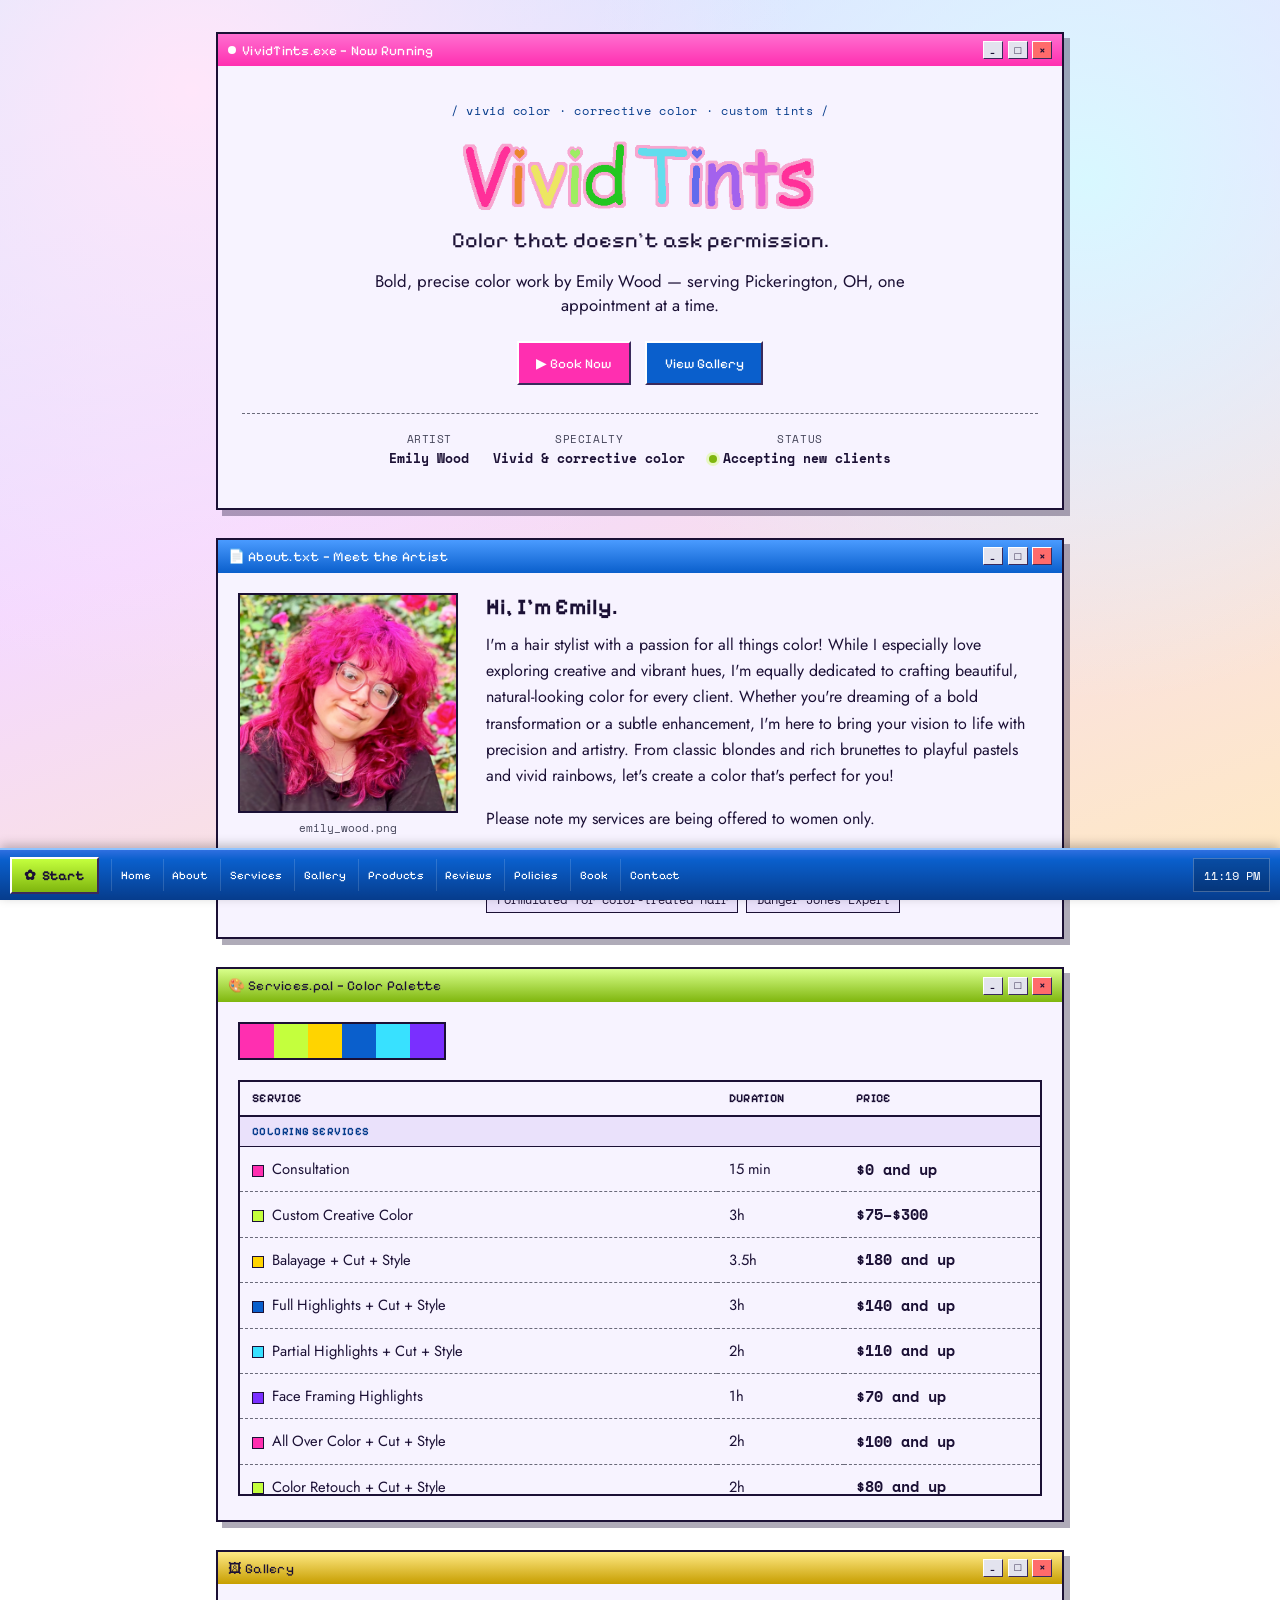
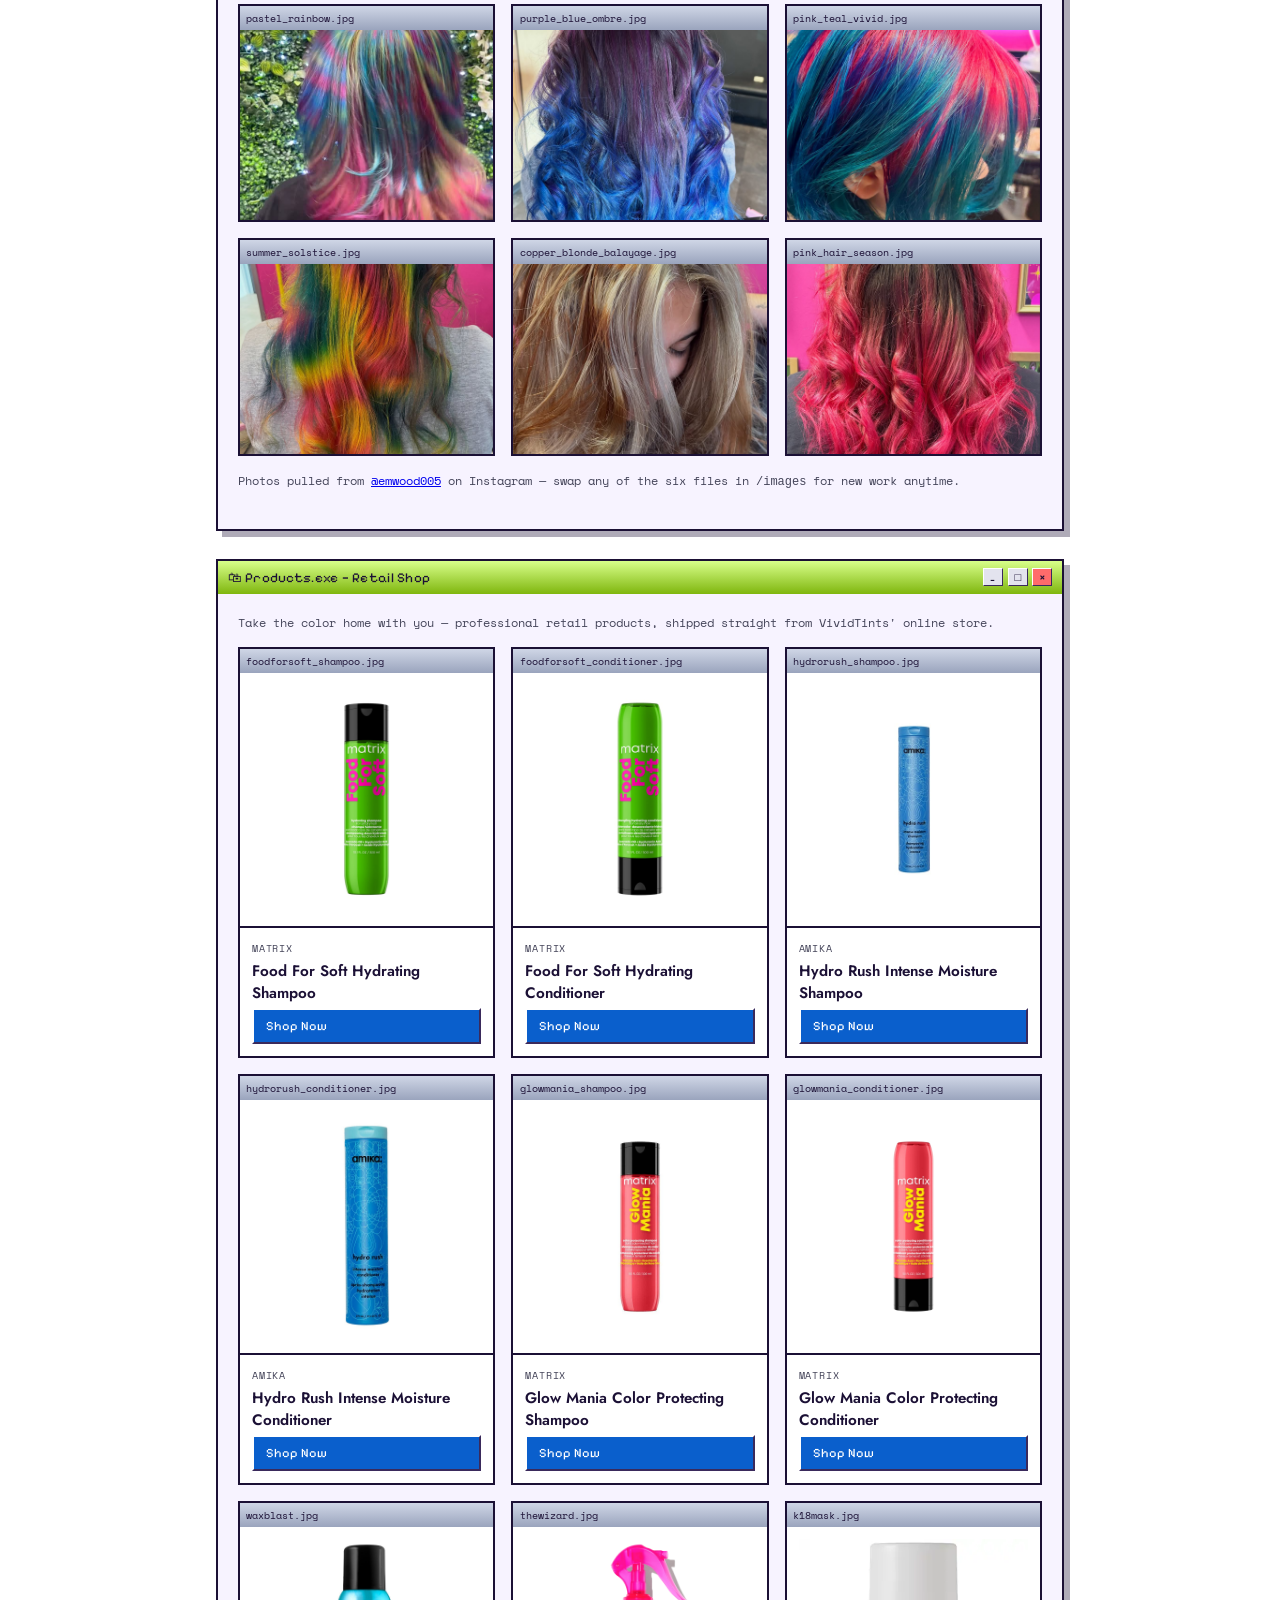
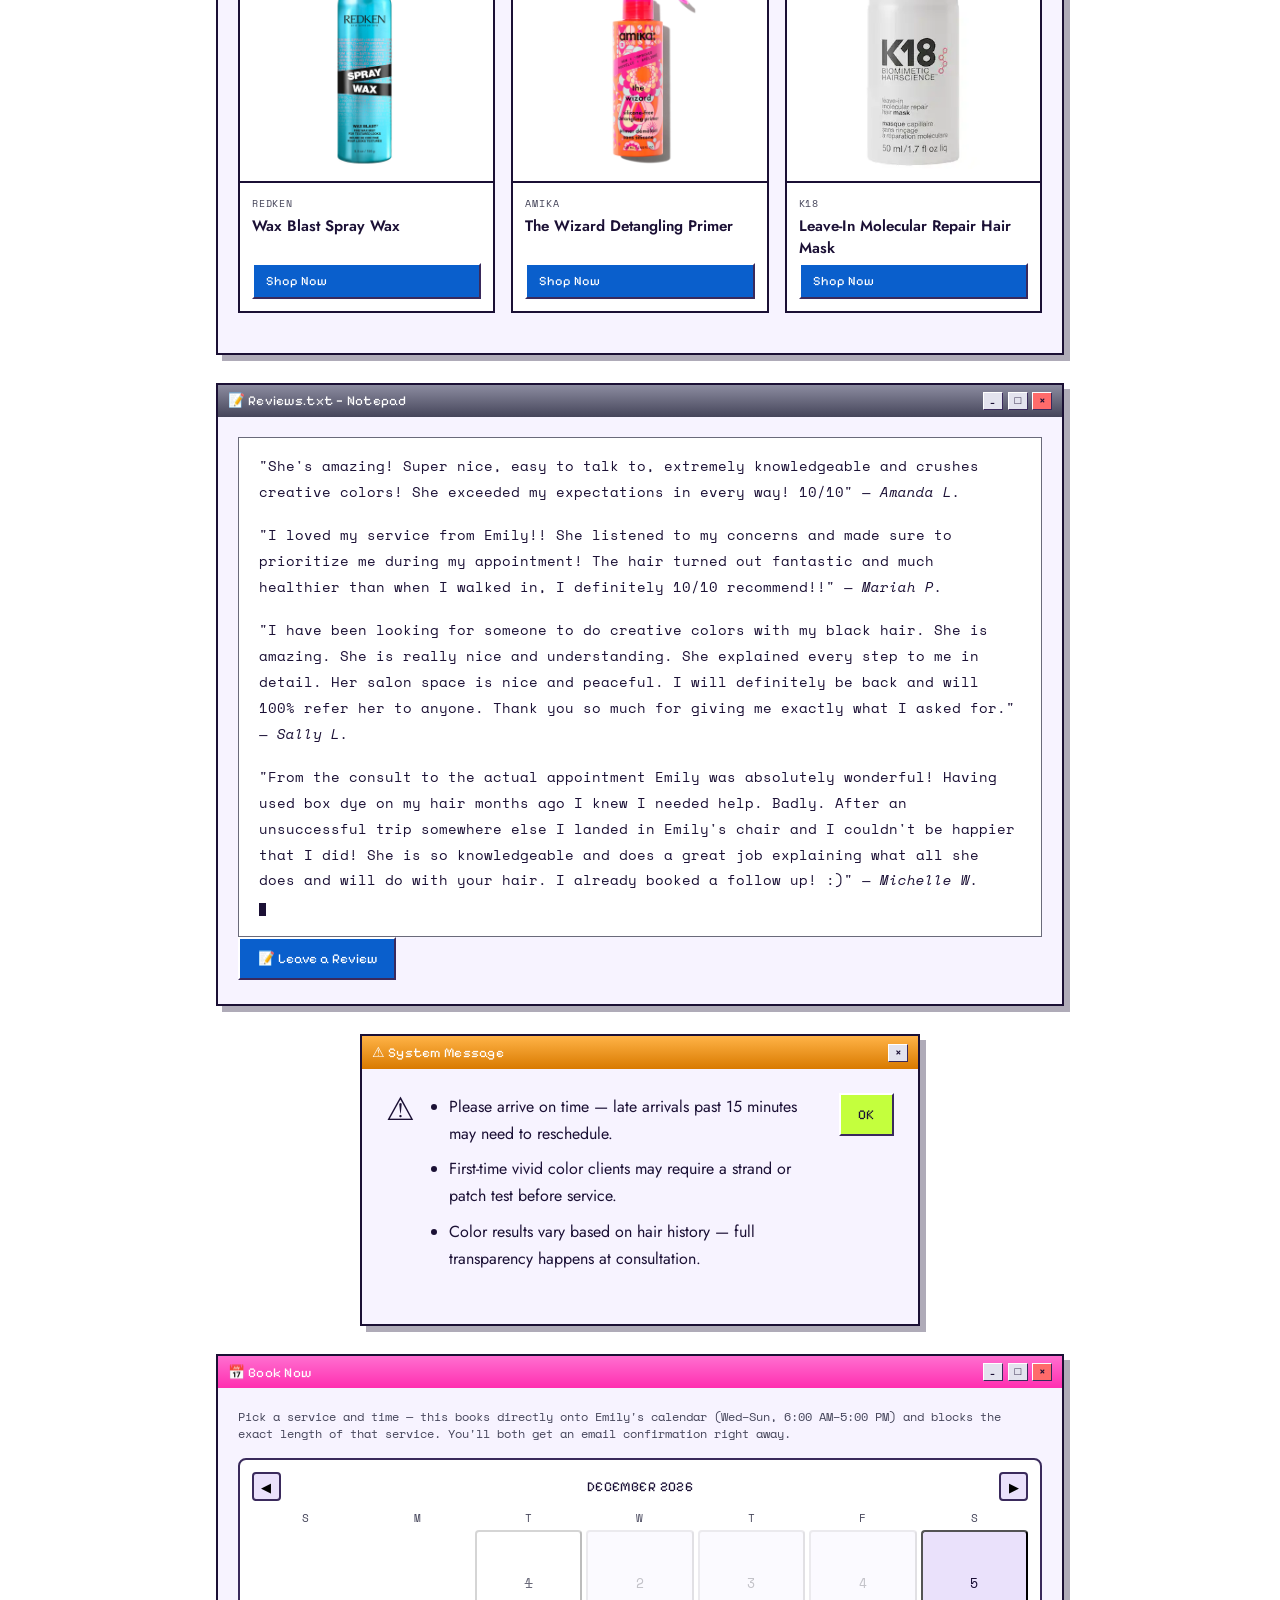
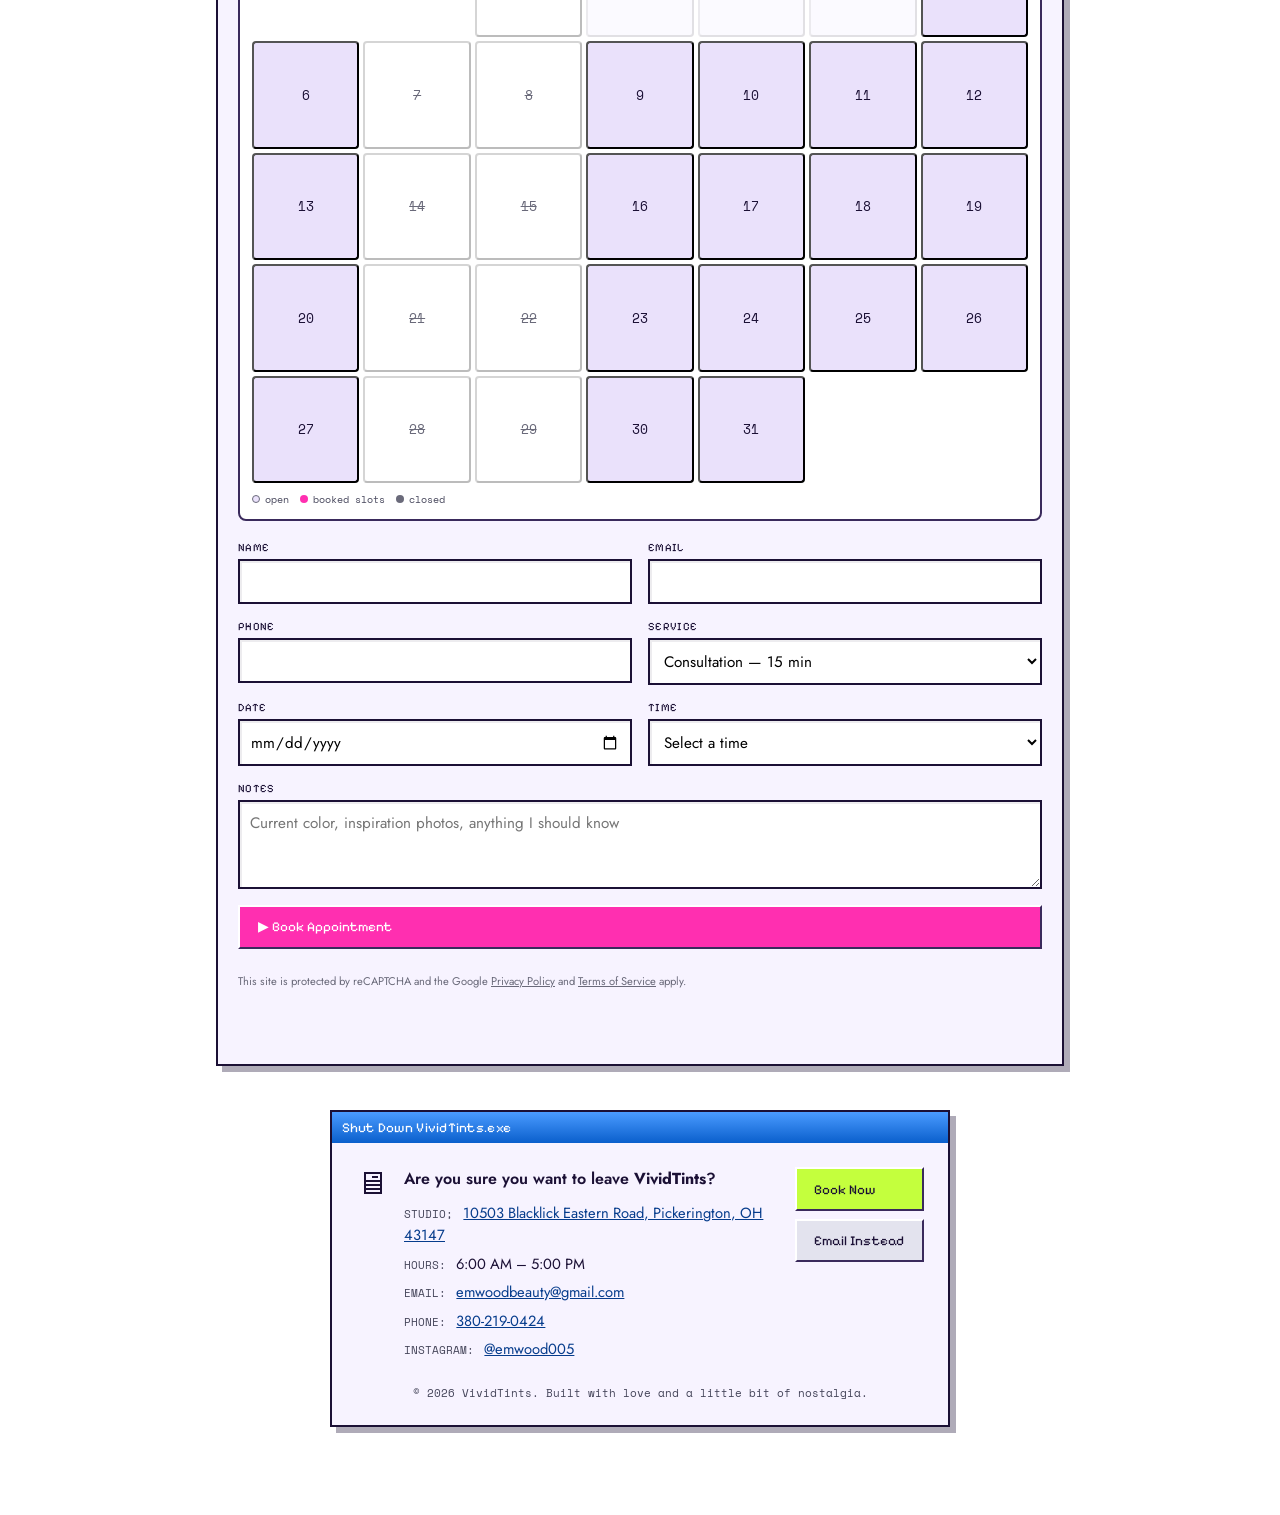
==== commit 137ee262: "Restrict booking to 15-min slots and add per-date schedule view Time field is now a dropdown locked " ====
--- a/index.html
+++ b/index.html
@@ -358,6 +358,10 @@
           </div>
           <div class="mini-cal-grid" id="mini-cal-grid" role="grid" aria-label="Availability calendar"></div>
           <p class="mini-cal-legend"><span class="mini-cal-dot mini-cal-dot--open"></span> open <span class="mini-cal-dot mini-cal-dot--busy"></span> booked slots <span class="mini-cal-dot mini-cal-dot--closed"></span> closed</p>
+          <div class="day-schedule" id="day-schedule" hidden>
+            <p class="day-schedule-title" id="day-schedule-title"></p>
+            <div class="day-schedule-slots" id="day-schedule-slots"></div>
+          </div>
         </div>
         <form id="booking-form" class="booking-form">
           <div class="field" style="position:absolute;left:-9999px;width:1px;height:1px;overflow:hidden" aria-hidden="true">
@@ -416,7 +420,9 @@
           </div>
           <div class="field">
             <label for="bf-time">Time</label>
-            <input id="bf-time" name="time" type="time" min="06:00" max="17:00" required>
+            <select id="bf-time" name="time" required>
+              <option value="" disabled selected>Select a time</option>
+            </select>
           </div>
           <div class="field field--wide">
             <label for="bf-notes">Notes</label>
--- a/styles.css
+++ b/styles.css
@@ -554,6 +554,50 @@
 .mini-cal-dot--busy { background: var(--hotmagenta); }
 .mini-cal-dot--closed { background: var(--gray-chrome); }
 
+.day-schedule {
+  border-top: 1px dashed var(--bevel-dark);
+  margin-top: 0.75rem;
+  padding-top: 0.6rem;
+}
+.day-schedule-title {
+  font-family: var(--font-chrome);
+  font-size: 0.8rem;
+  text-transform: uppercase;
+  letter-spacing: 0.03em;
+  color: var(--ink);
+  margin: 0 0 0.4rem;
+}
+.day-schedule-slots {
+  display: grid;
+  grid-template-columns: repeat(auto-fill, minmax(4.5rem, 1fr));
+  gap: 0.3rem;
+  max-height: 10rem;
+  overflow-y: auto;
+}
+.day-schedule-slot {
+  font-family: var(--font-mono);
+  font-size: 0.7rem;
+  border: 1px solid var(--bevel-dark);
+  border-radius: 4px;
+  padding: 0.25rem 0.2rem;
+  text-align: center;
+  background: var(--paper-dim);
+  cursor: pointer;
+}
+.day-schedule-slot:hover { background: var(--acid-lime); }
+.day-schedule-slot--selected { outline: 2px solid var(--winxp-blue); outline-offset: -2px; font-weight: 700; }
+.day-schedule-slot--busy {
+  color: var(--gray-chrome);
+  background: transparent;
+  text-decoration: line-through;
+  cursor: not-allowed;
+}
+.day-schedule-empty {
+  font-family: var(--font-mono);
+  font-size: 0.7rem;
+  color: var(--gray-chrome-dark);
+}
+
 /* ============================================================
    Booking form
    ============================================================ */
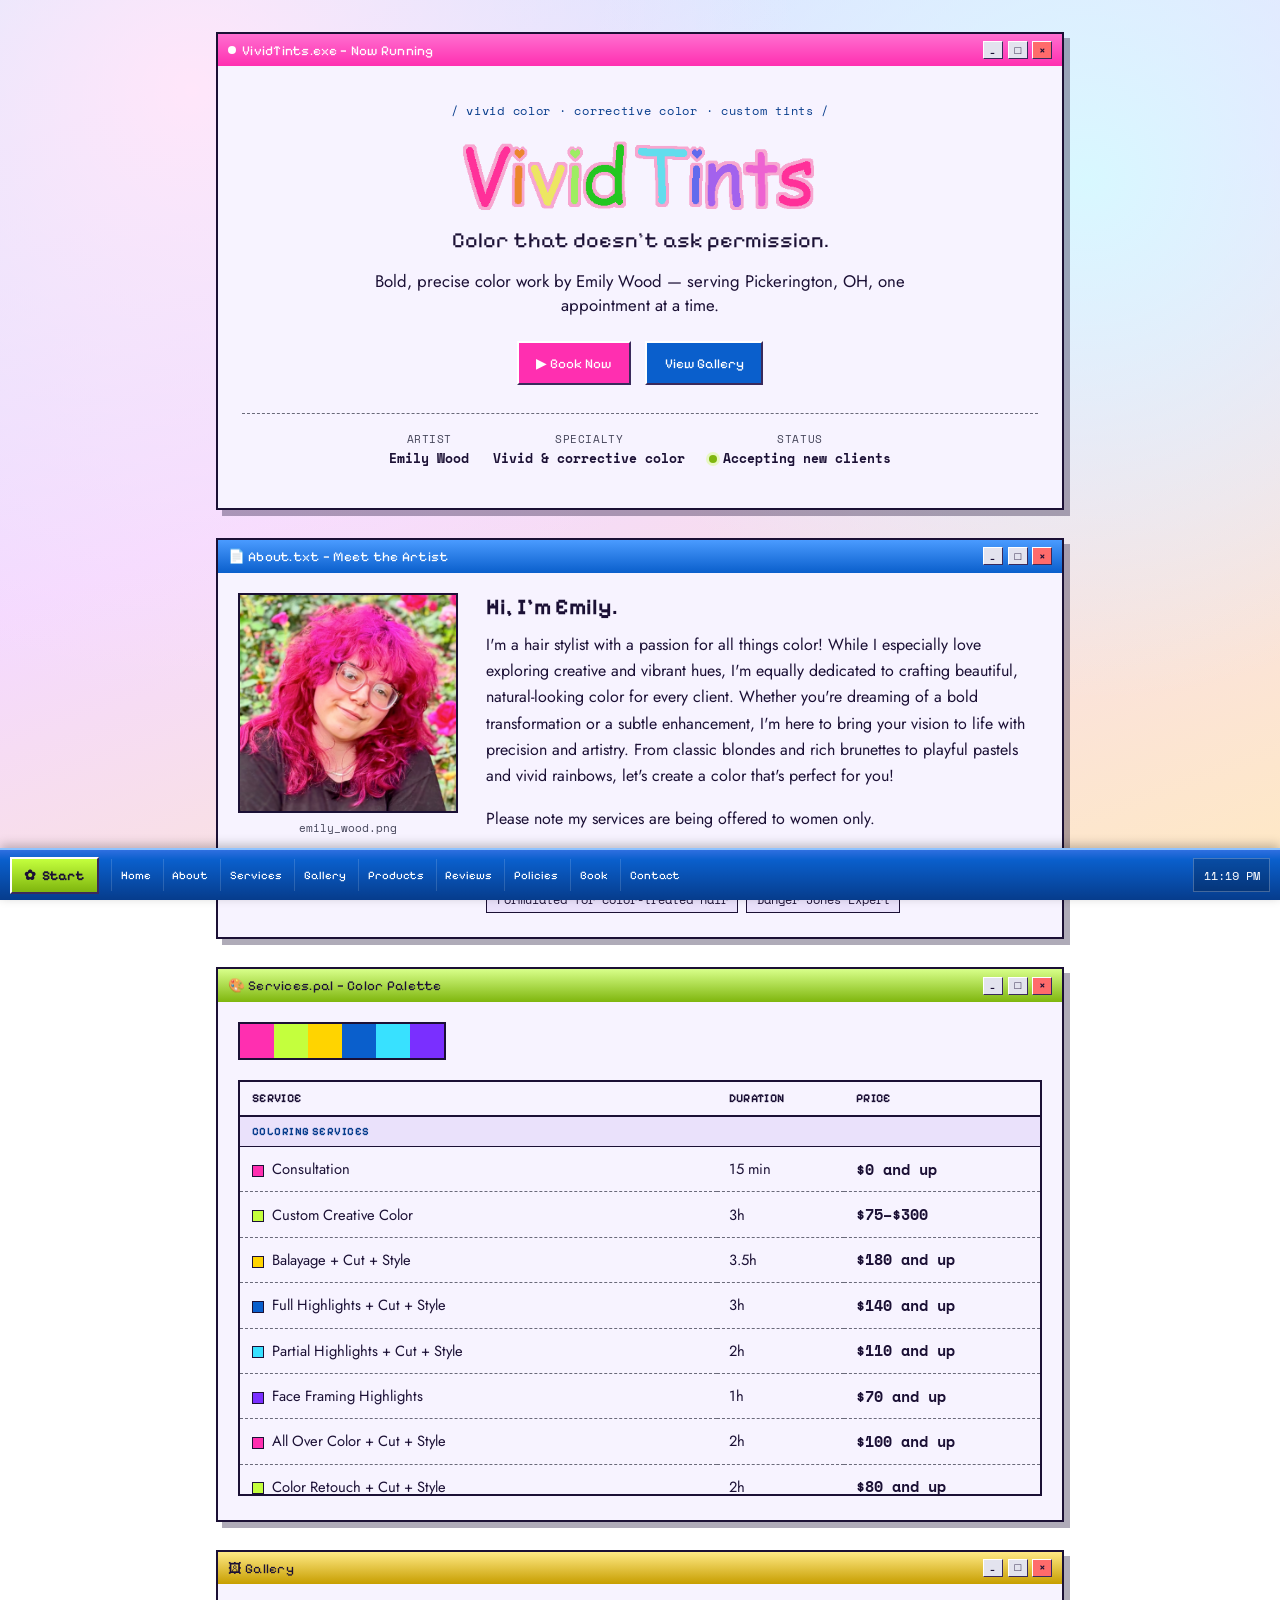
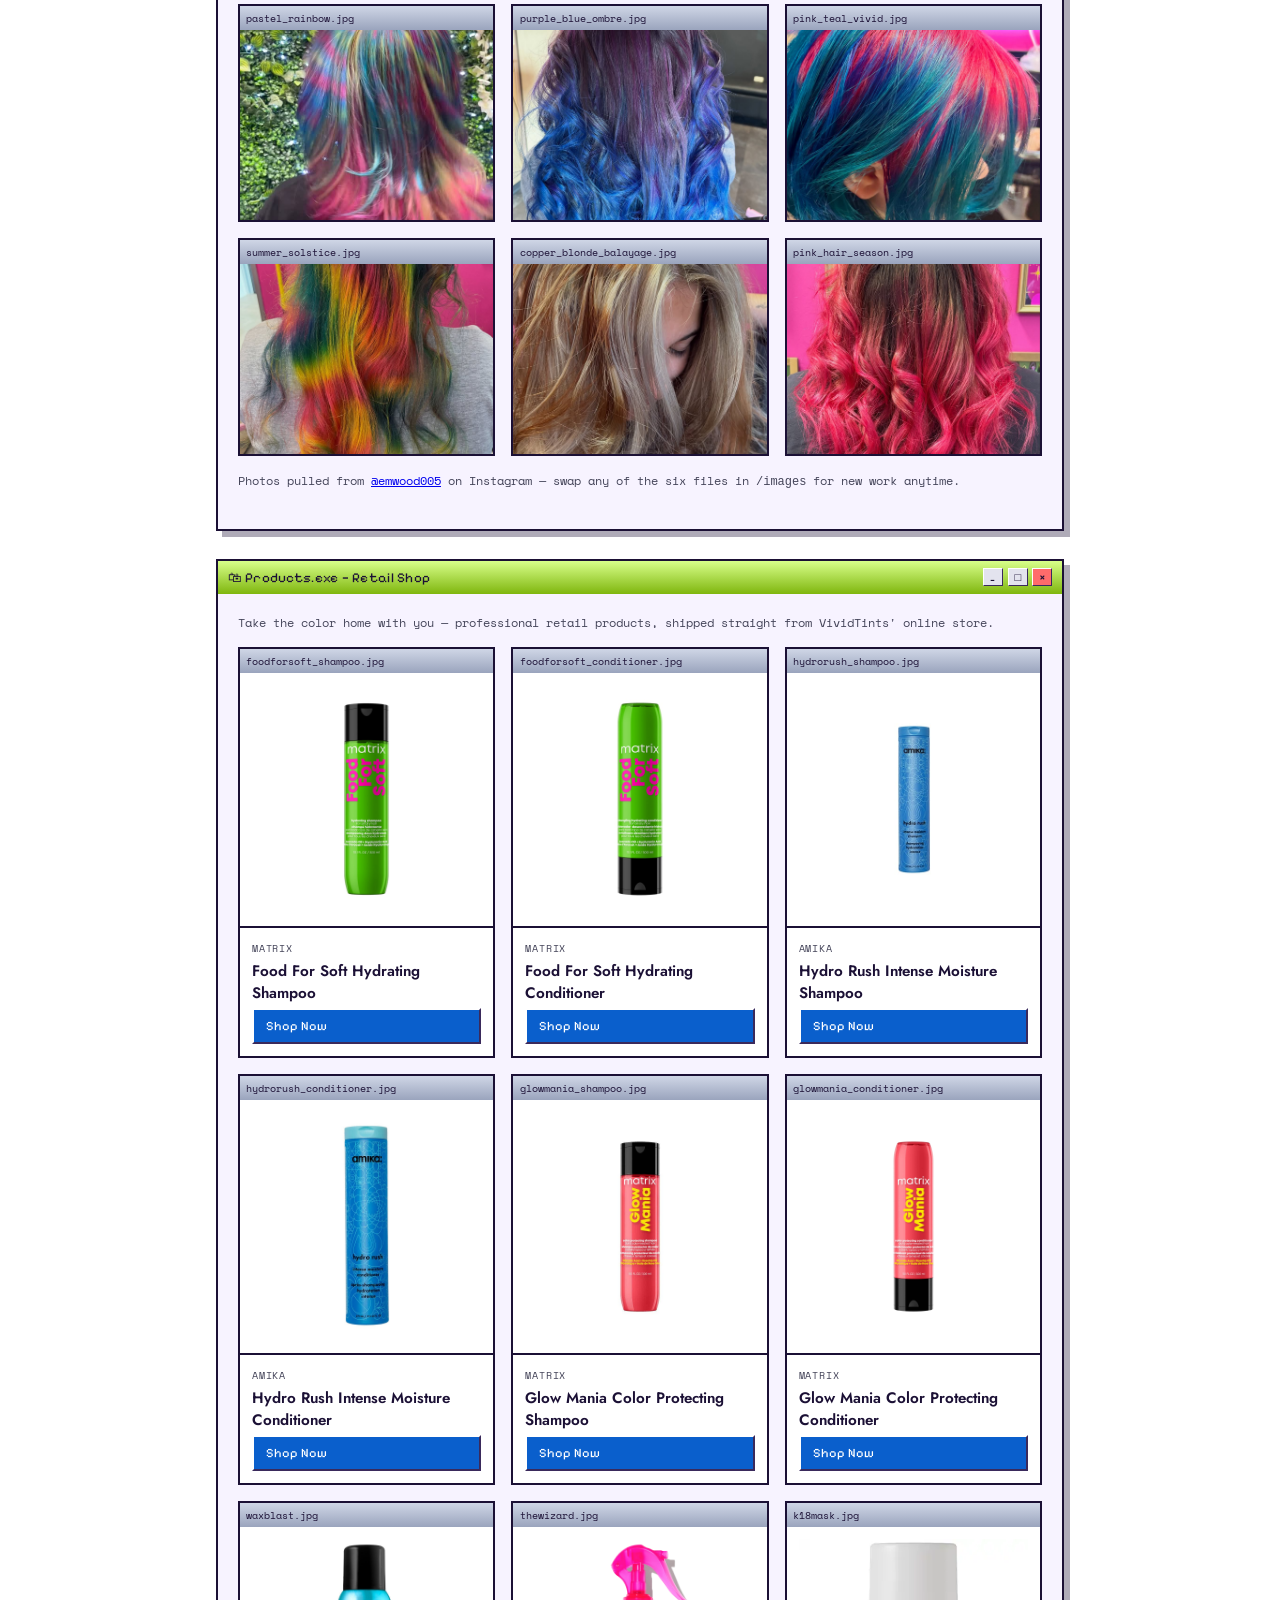
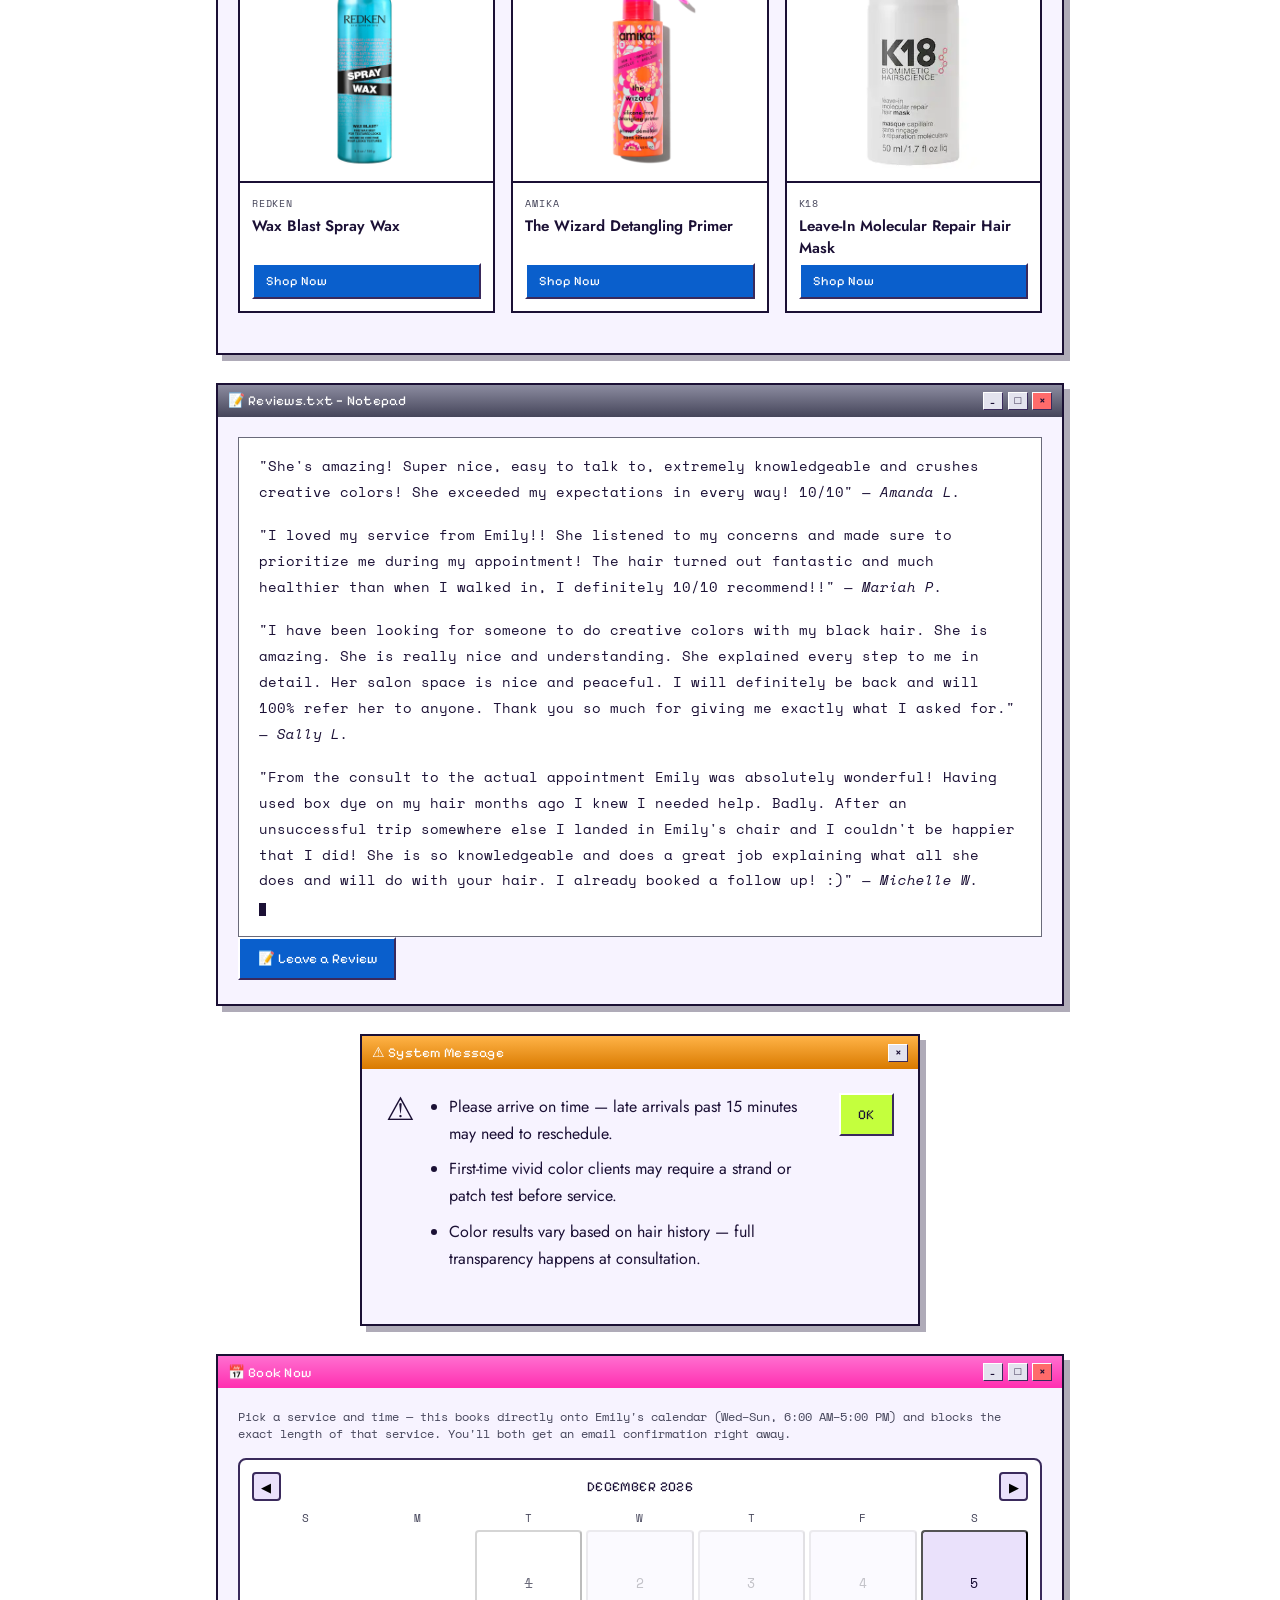
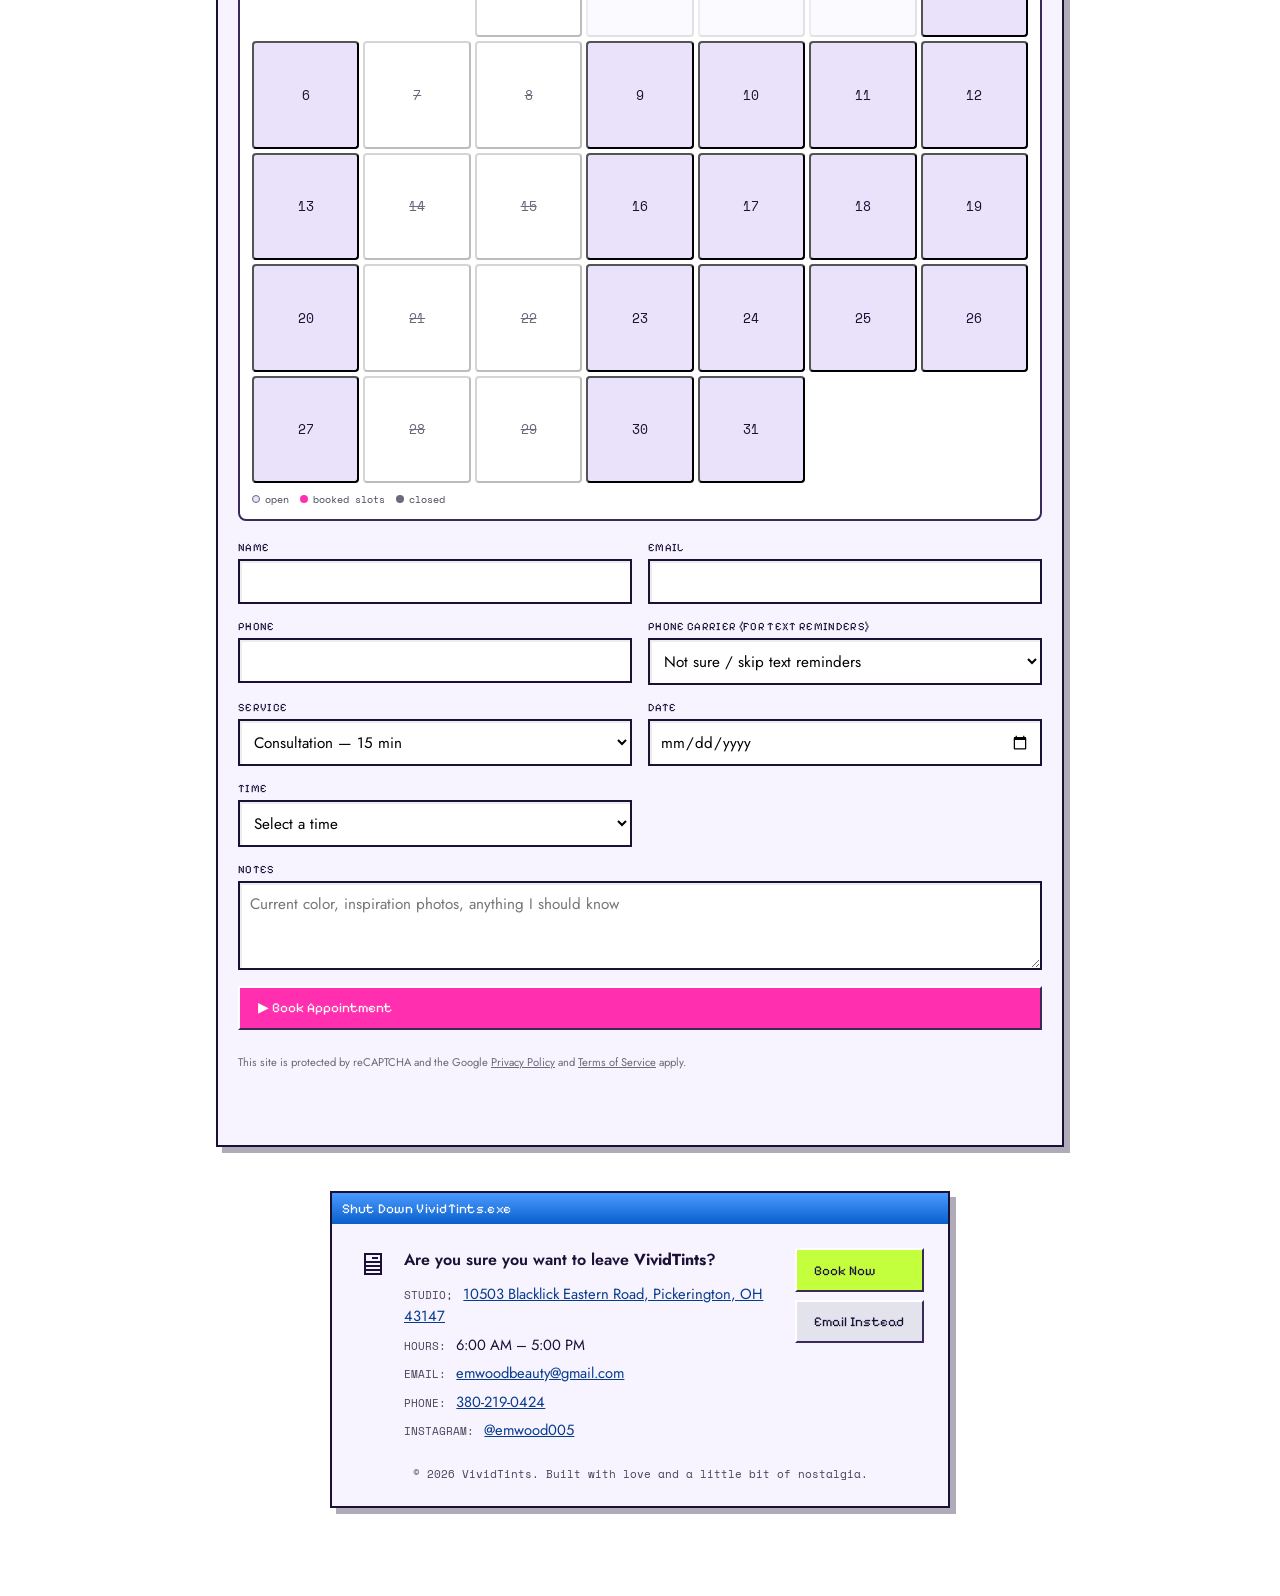
==== commit 760c1b97: "Add client SMS reminders (carrier gateway) and 24hr appointment reminder Booking form now collects p" ====
--- a/index.html
+++ b/index.html
@@ -379,6 +379,21 @@
           <div class="field">
             <label for="bf-phone">Phone</label>
             <input id="bf-phone" name="phone" type="tel" autocomplete="tel">
+          </div>
+          <div class="field">
+            <label for="bf-carrier">Phone Carrier (for text reminders)</label>
+            <select id="bf-carrier" name="carrier">
+              <option value="">Not sure / skip text reminders</option>
+              <option value="verizon">Verizon</option>
+              <option value="att">AT&amp;T</option>
+              <option value="tmobile">T-Mobile</option>
+              <option value="sprint">Sprint</option>
+              <option value="boost">Boost Mobile</option>
+              <option value="cricket">Cricket</option>
+              <option value="metropcs">Metro by T-Mobile</option>
+              <option value="uscellular">US Cellular</option>
+              <option value="googlefi">Google Fi</option>
+            </select>
           </div>
           <div class="field">
             <label for="bf-service">Service</label>
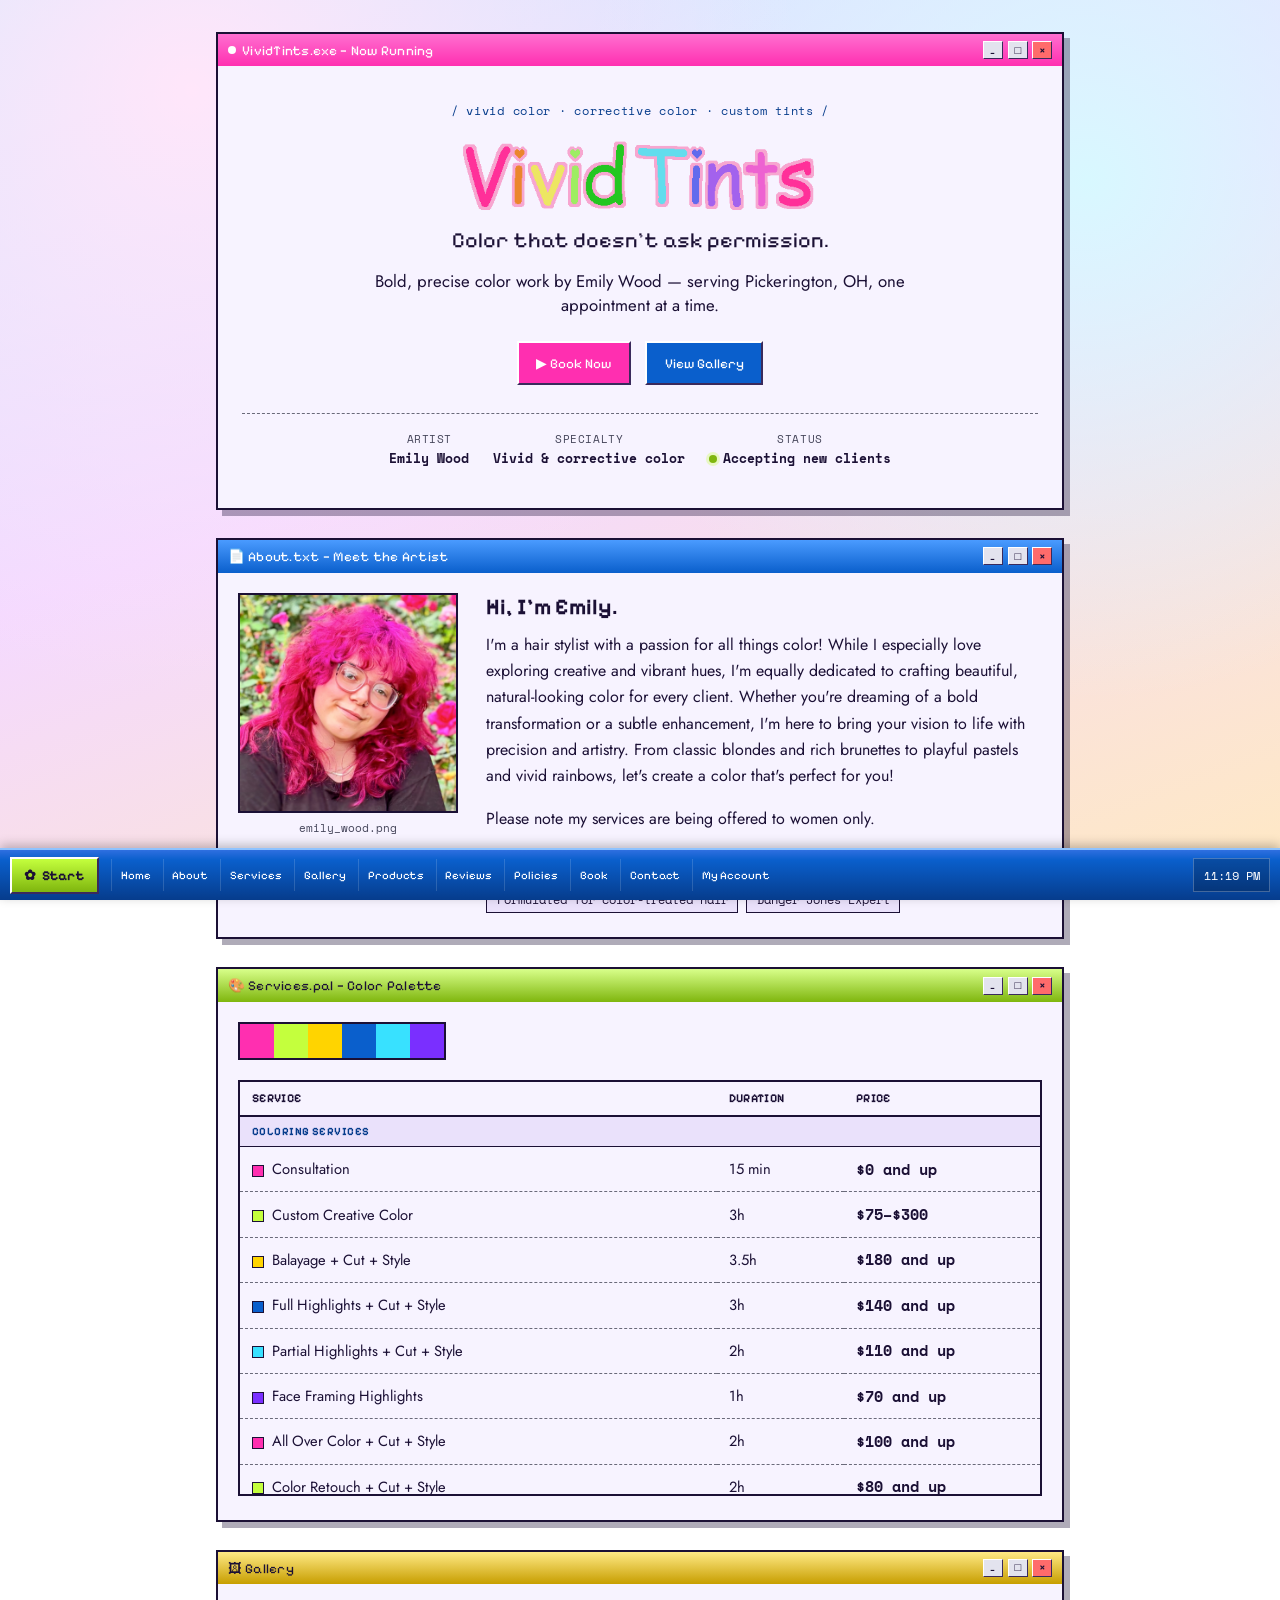
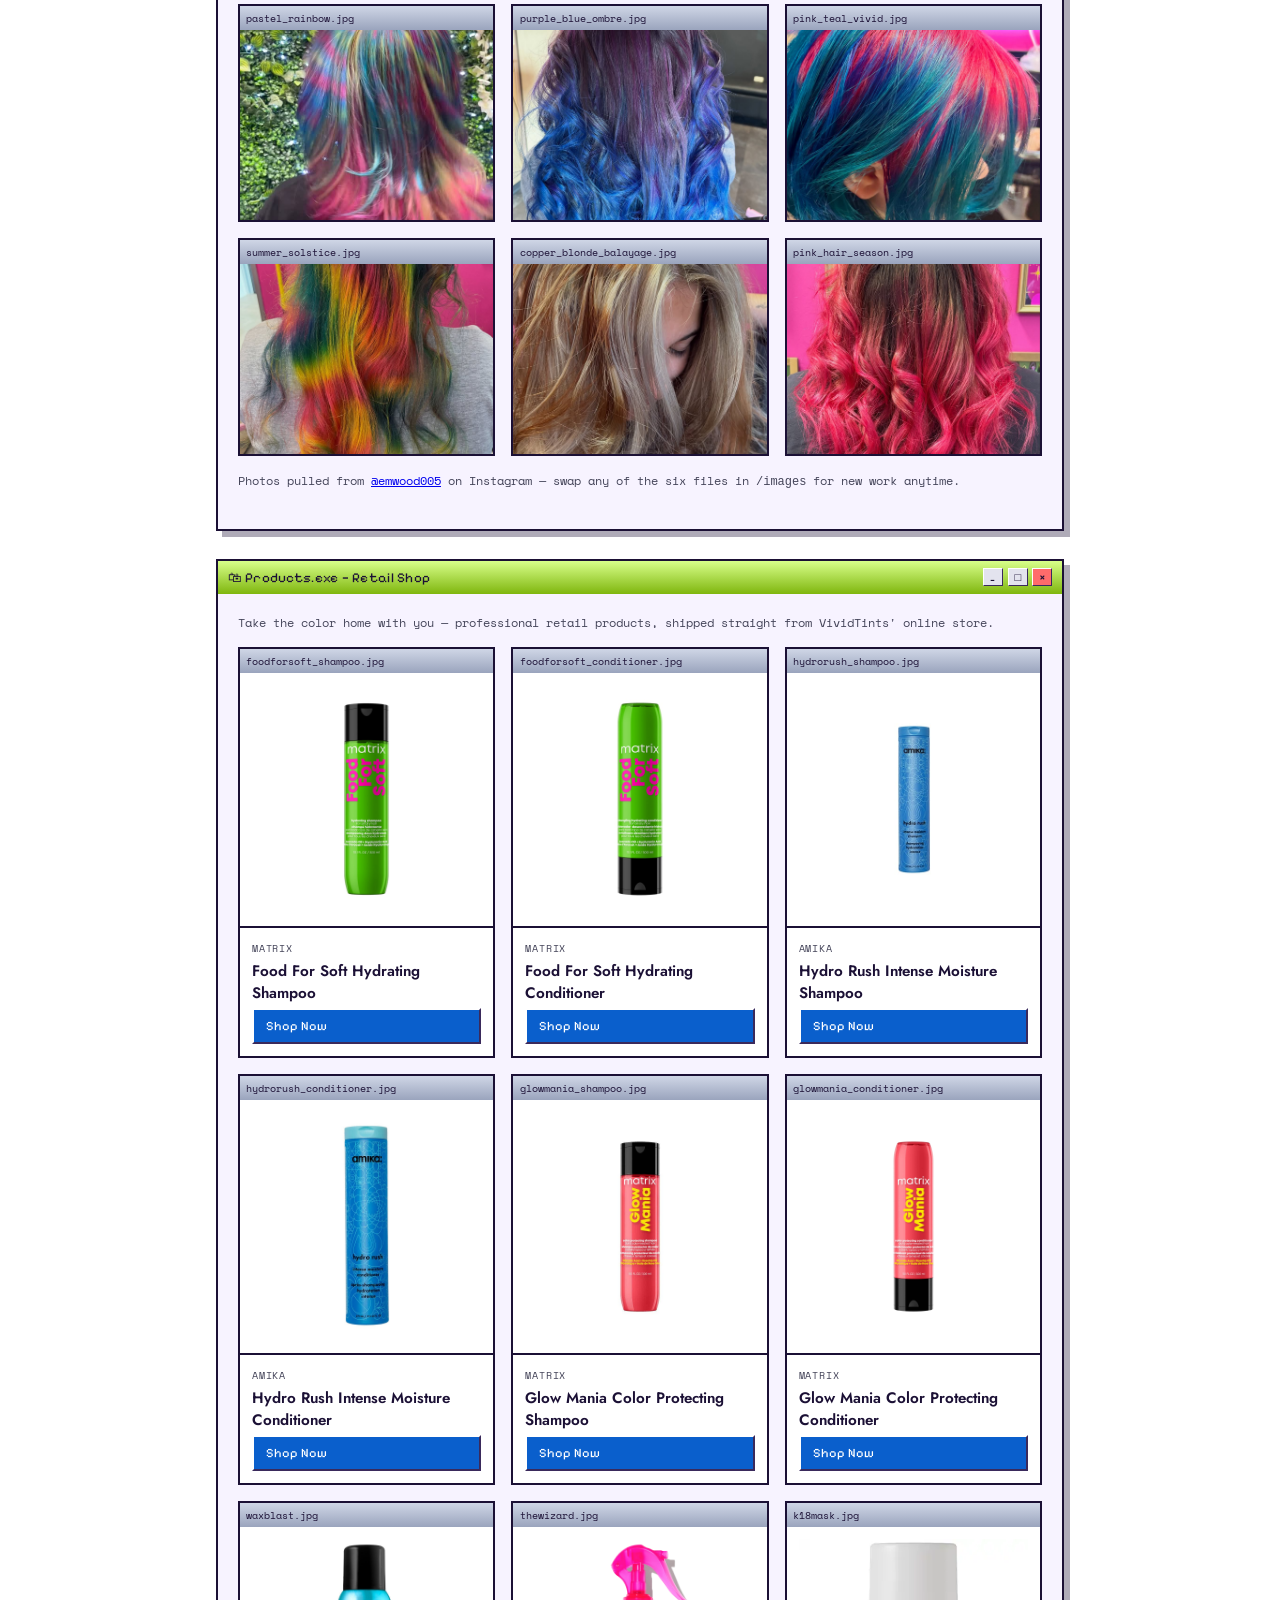
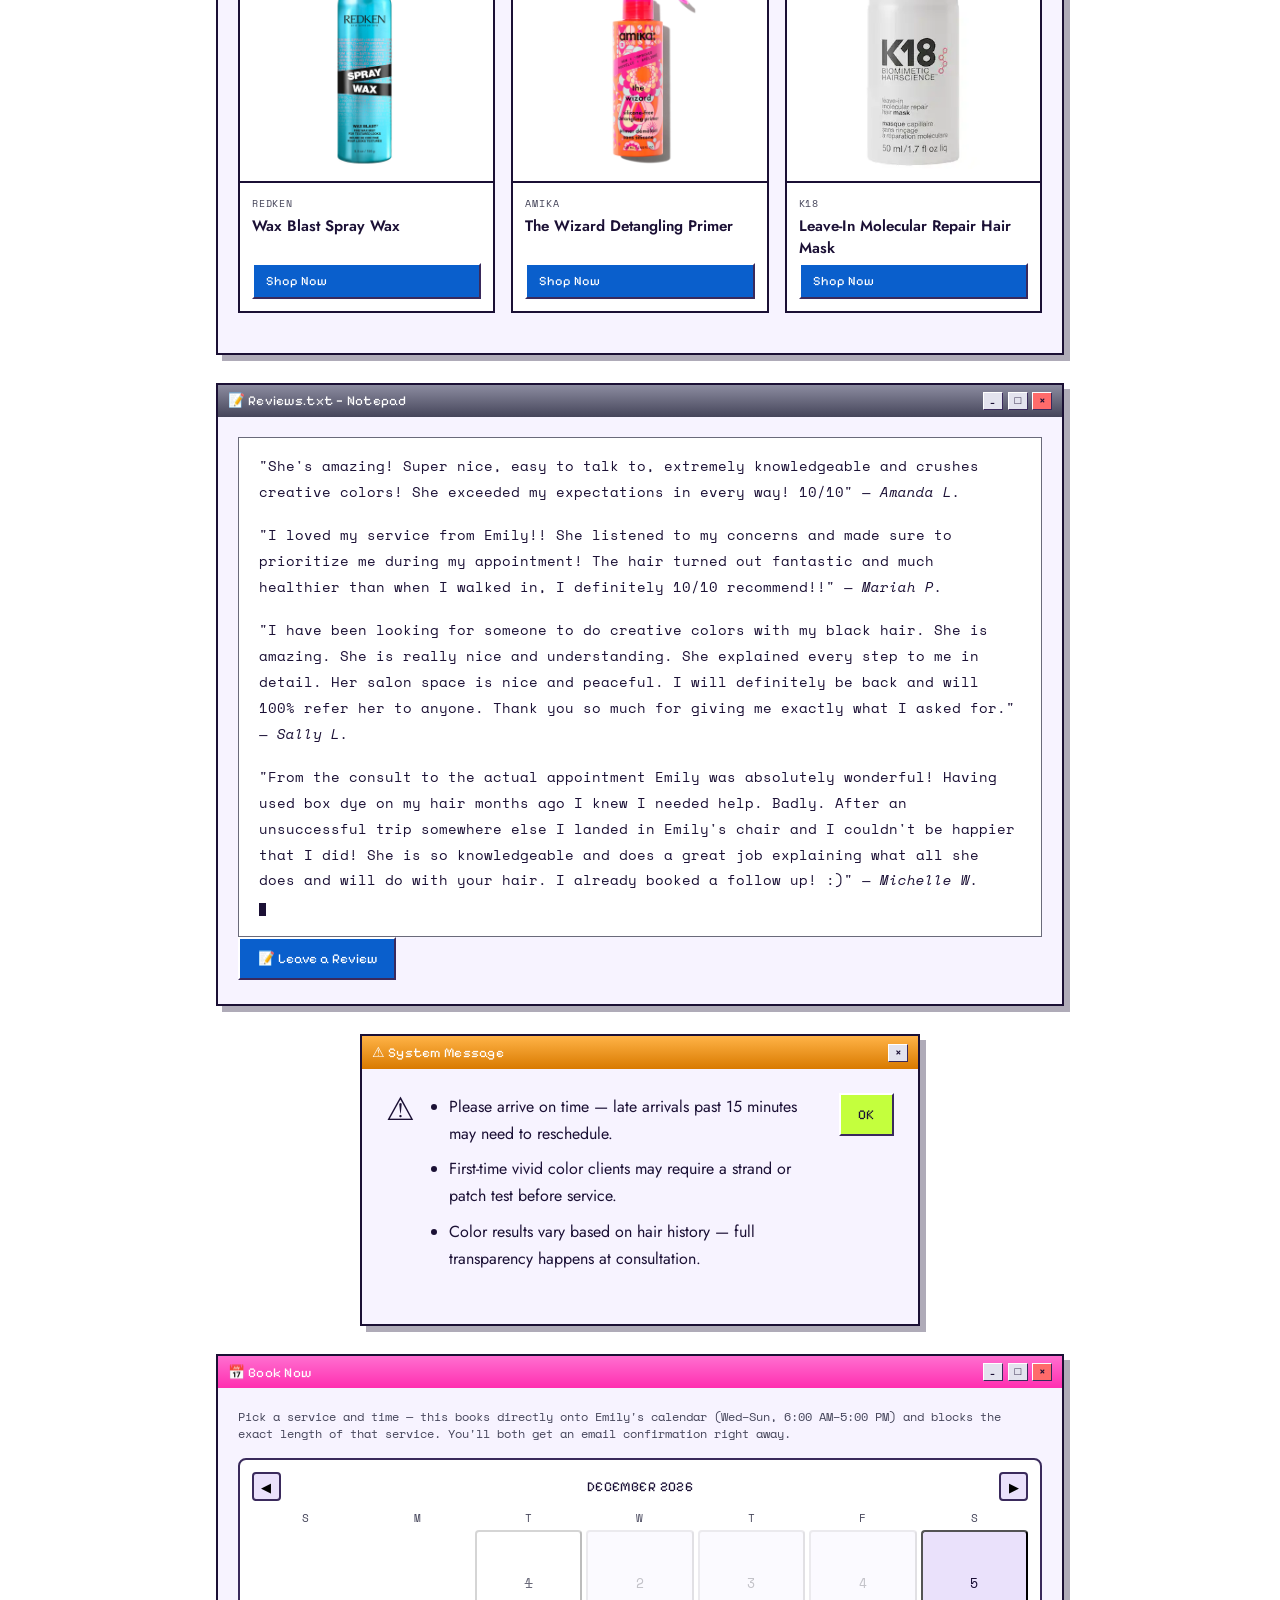
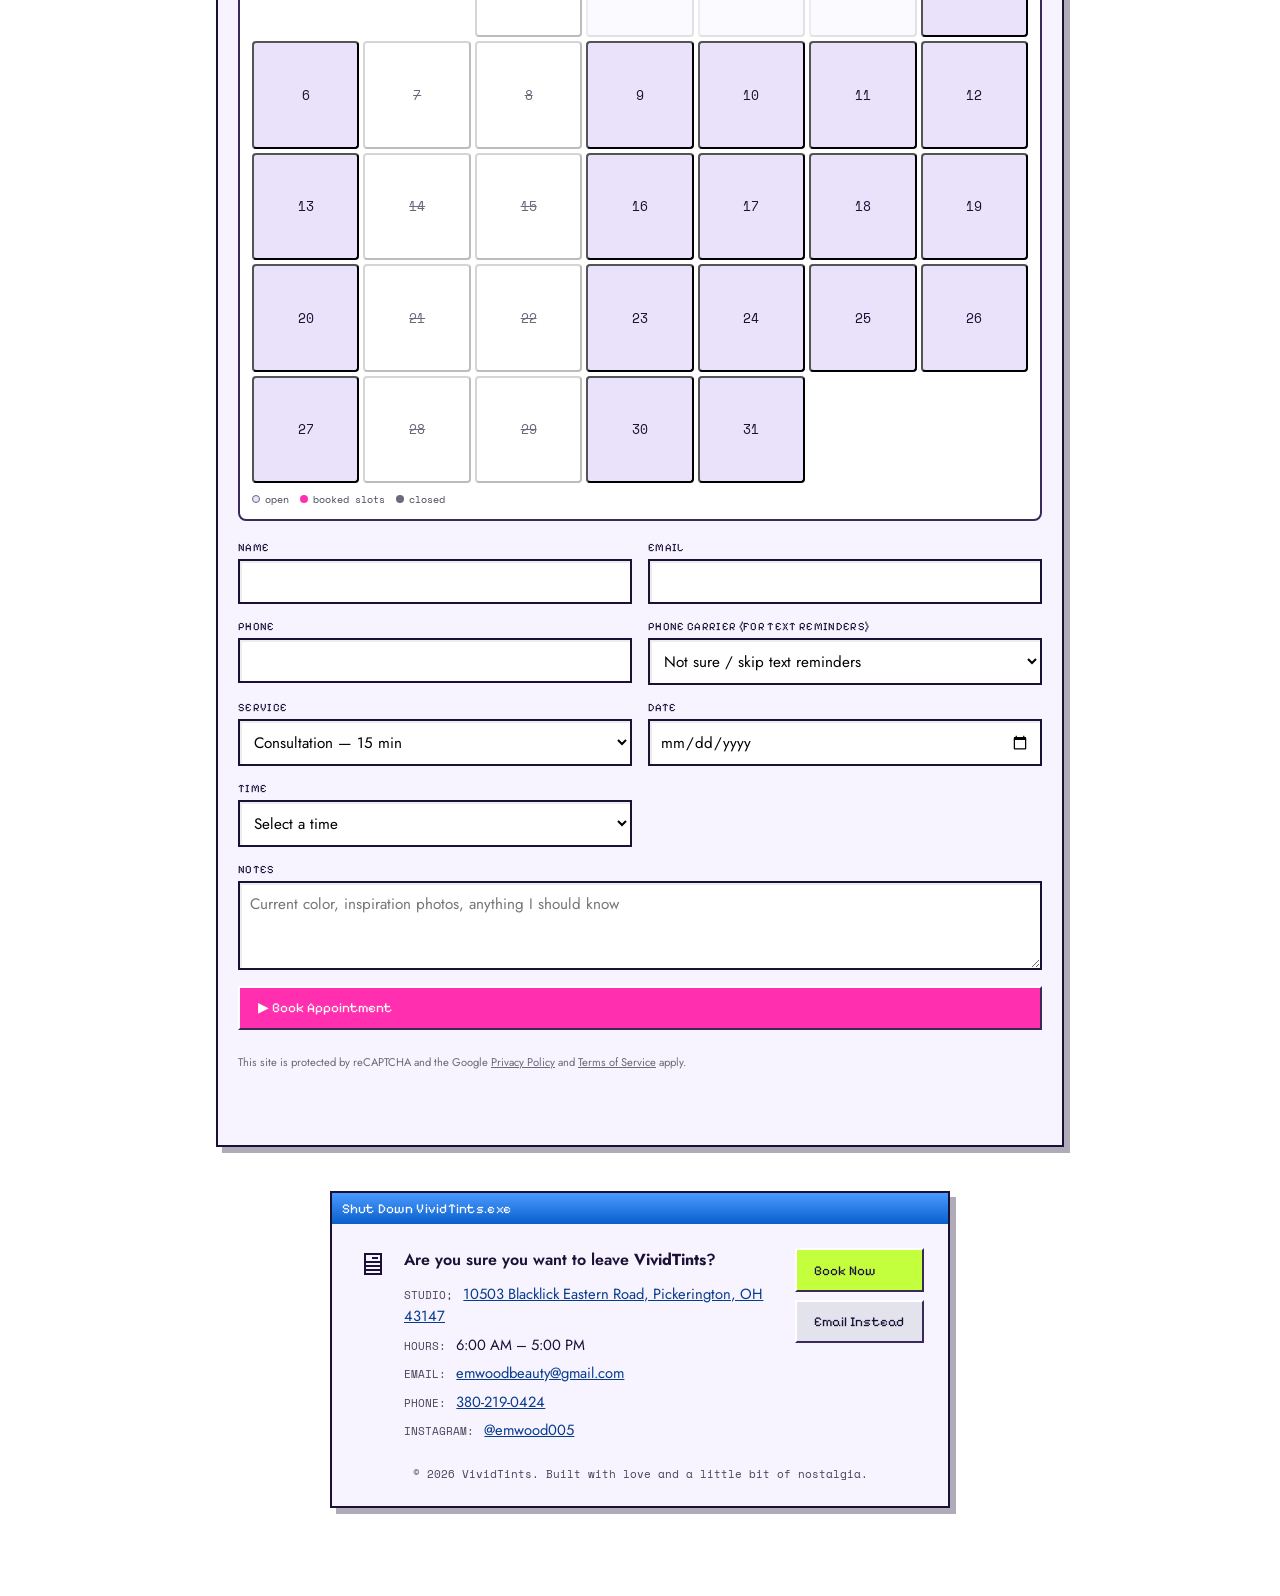
==== commit aca41d60: "Add client account pages account.html: passwordless login (6-digit emailed code), dashboard with upc" ====
--- a/index.html
+++ b/index.html
@@ -385,7 +385,6 @@
             <select id="bf-carrier" name="carrier">
               <option value="">Not sure / skip text reminders</option>
               <option value="verizon">Verizon</option>
-              <option value="att">AT&amp;T</option>
               <option value="tmobile">T-Mobile</option>
               <option value="sprint">Sprint</option>
               <option value="boost">Boost Mobile</option>
@@ -393,6 +392,12 @@
               <option value="metropcs">Metro by T-Mobile</option>
               <option value="uscellular">US Cellular</option>
               <option value="googlefi">Google Fi</option>
+              <option value="spectrum">Spectrum Mobile</option>
+              <option value="consumercellular">Consumer Cellular</option>
+              <option value="simplemobile">Simple Mobile</option>
+              <option value="totalwireless">Total Wireless</option>
+              <option value="pageplus">Page Plus</option>
+              <option value="xfinitymobile">Xfinity Mobile</option>
             </select>
           </div>
           <div class="field">
@@ -497,6 +502,7 @@
     <a href="#policies">Policies</a>
     <a href="#book">Book</a>
     <a href="#contact">Contact</a>
+    <a href="account.html">My Account</a>
   </div>
   <time class="taskbar-clock" id="taskbar-clock" aria-hidden="true"></time>
 </nav>
@@ -512,6 +518,7 @@
     <li><a href="#policies">&#9888; Policies</a></li>
     <li><a href="#book">&#128197; Book Now</a></li>
     <li><a href="#contact">&#128421; Contact</a></li>
+    <li><a href="account.html">&#128100; My Account</a></li>
   </ul>
 </div>
 
